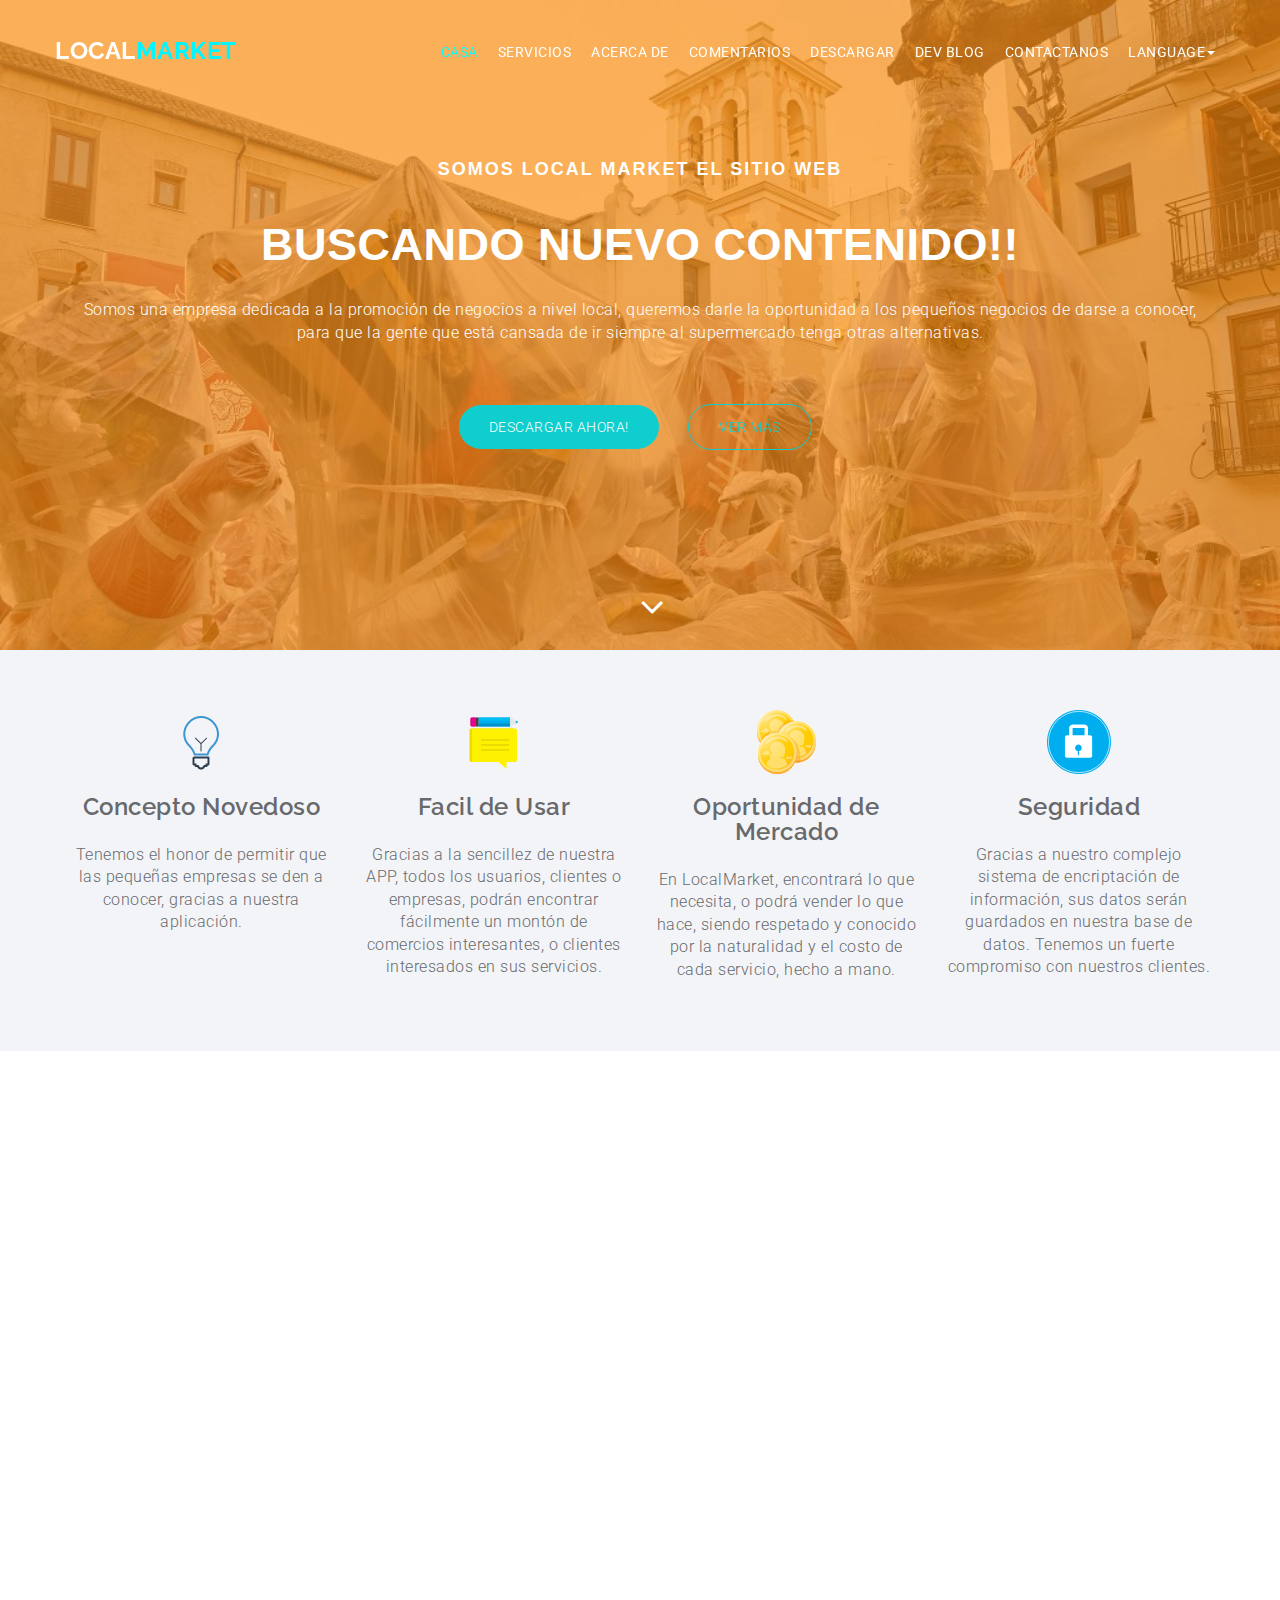
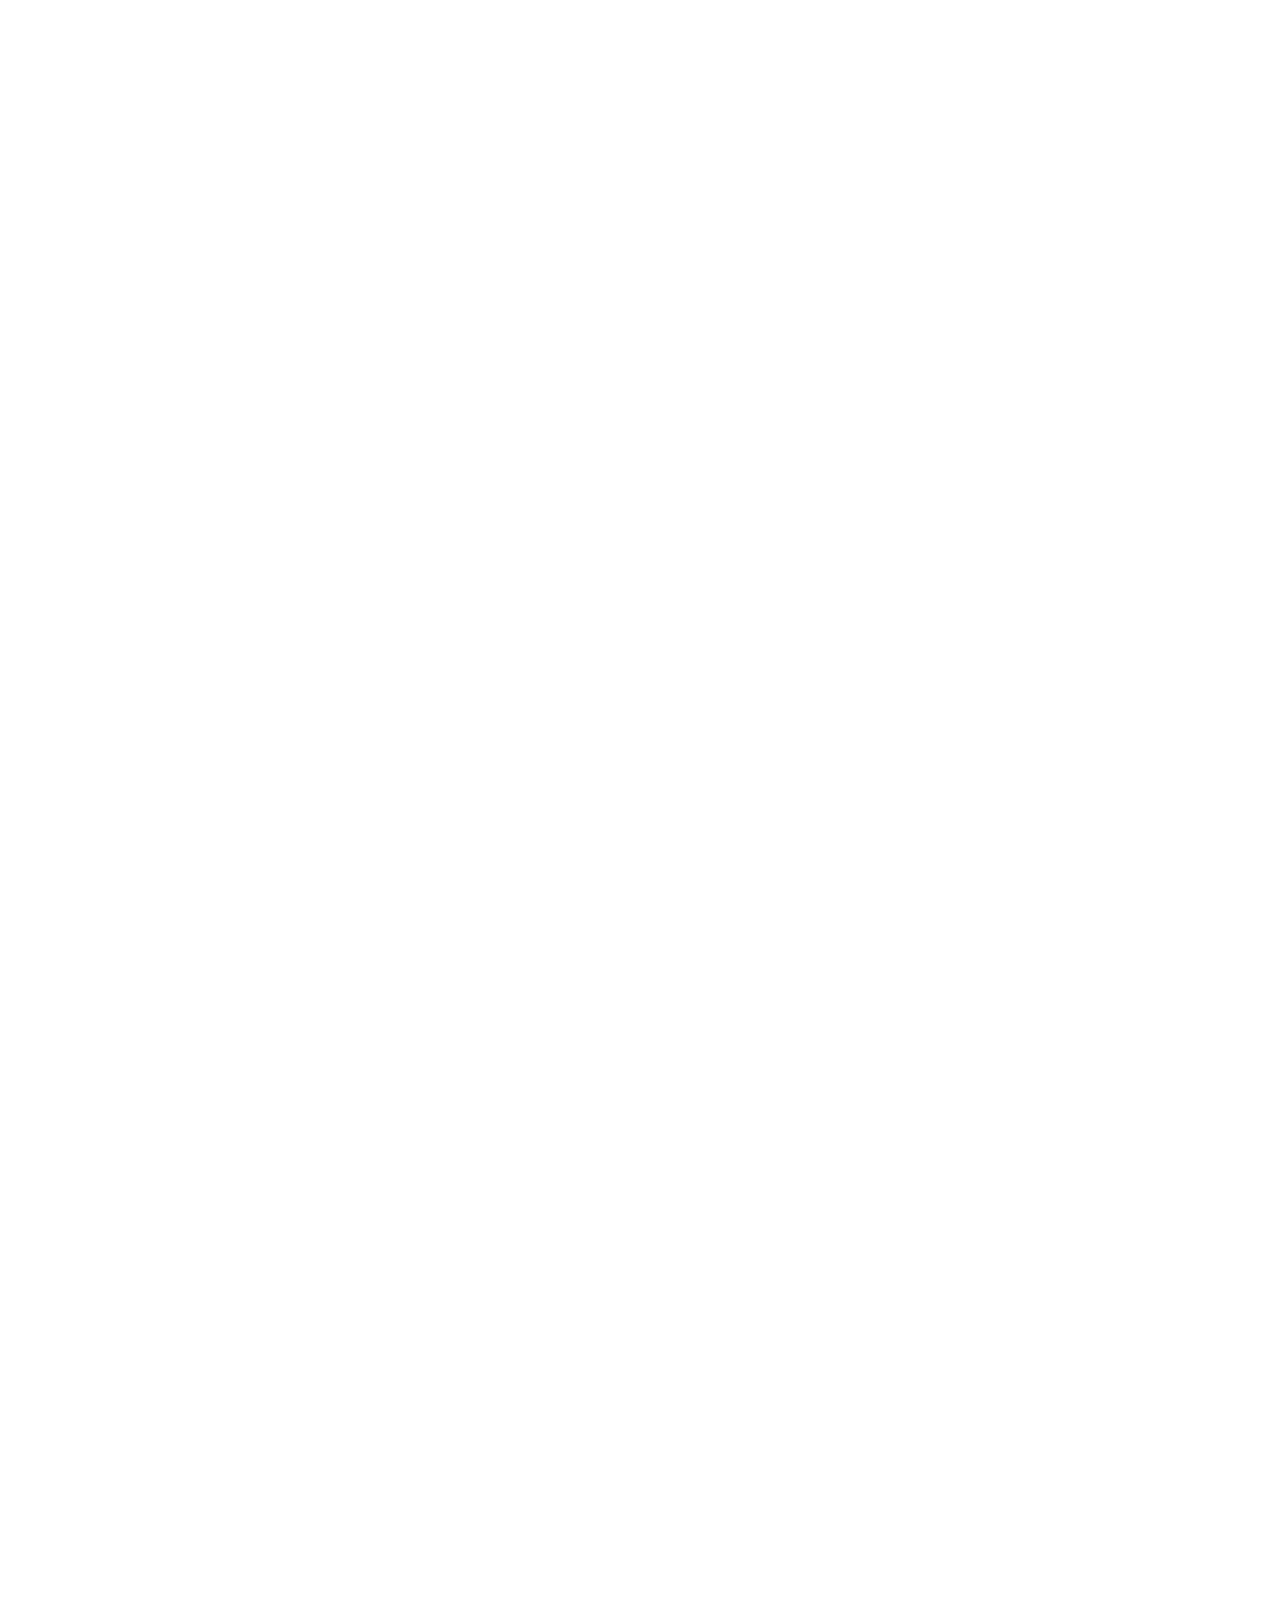
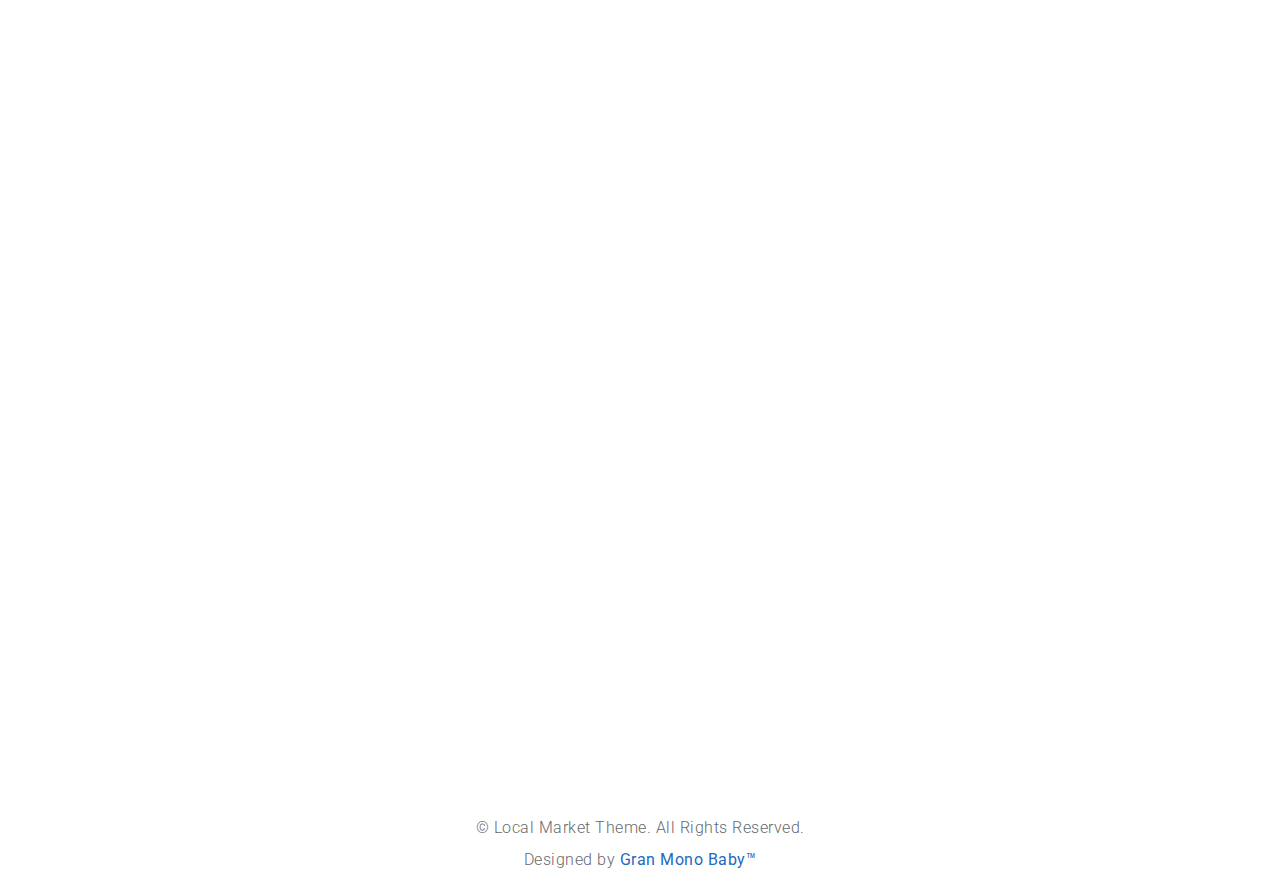
==== src/web/LMWeb/index_esp.html @ dedbcfee "Commiteo archivo.html en español." ====
<!DOCTYPE html>
<html lang="en">

<head>
  <meta charset="utf-8">
  <meta name="viewport" content="width=device-width, initial-scale=1">
  <title>Local Market</title>
  <meta name="description" content="">
  <meta name="keywords" content="">

  <!-- Facebook Opengraph integration: https://developers.facebook.com/docs/sharing/opengraph -->
  <meta property="og:title" content="">
  <meta property="og:image" content="">
  <meta property="og:url" content="">
  <meta property="og:site_name" content="">
  <meta property="og:description" content="">

  <!-- Twitter Cards integration: https://dev.twitter.com/cards/  -->
  <meta name="twitter:card" content="summary">
  <meta name="twitter:site" content="">
  <meta name="twitter:title" content="">
  <meta name="twitter:description" content="">
  <meta name="twitter:image" content="">

  <link rel="stylesheet" type="text/css" href="https://fonts.googleapis.com/css?family=Roboto:400,300|Raleway:300,400,900,700italic,700,300,600">
  <link rel="stylesheet" type="text/css" href="css/jquery.bxslider.css">
  <link rel="stylesheet" type="text/css" href="css/font-awesome.min.css">
  <link rel="stylesheet" type="text/css" href="css/bootstrap.min.css">
  <link rel="stylesheet" type="text/css" href="css/animate.css">
  <link rel="stylesheet" type="text/css" href="css/style.css">
 
</head>

<body>

  <div class="loader"></div>
  <div id="myDiv">
    <!--HEADER-->
    <div class="header">
      <div class="bg-color">
        <header id="main-header">
          <nav class="navbar navbar-default navbar-fixed-top">
            <div class="container">
              <div class="navbar-header">
                <button type="button" class="navbar-toggle" data-toggle="collapse" data-target="#myNavbar">
                <span class="icon-bar"></span>
                <span class="icon-bar"></span>
                <span class="icon-bar"></span>
              </button>
                <a class="navbar-brand" href="#">LOCAL<span class="logo-dec">MARKET</span></a>
              </div>
              <div class="collapse navbar-collapse" id="myNavbar">
                <ul class="nav navbar-nav navbar-right">
                  <li class="active"><a href="#main-header">Casa</a></li>
                  <li class=""><a href="#service">Servicios</a></li>
                  <li class=""><a href="#about">Acerca de</a></li>
                  <li class=""><a href="#testimonial">Comentarios</a></li>
                  <li class=""><a href="#download">Descargar</a></li>
                  <li class=""><a href="#blog">Dev Blog</a></li>
                  <li class=""><a href="#contact">Contactanos</a></li>
                  <li class="dropdown">
                    <a href="#" class="dropdown-toggle" data-toggle="dropdown">Language<b class="caret"></b></a>
                    <ul class="dropdown-menu">
                      <li><a href="index.html">English</a></li>
                      <li><a href="index_esp.html">Español</a></li>
                    </ul>
                  </li>
                </ul>
              </div>
            </div>
          </nav>
        </header>
        <div class="wrapper">
          <div class="container">
            <div class="row">
              <div class="banner-info text-center wow fadeIn delay-05s">
                <h1 class="bnr-title">Somos Local Market<span> El Sitio Web</span></h1>
                <h2 class="bnr-sub-title">Buscando nuevo contenido!!</h2>
                <p class="bnr-para">Somos una empresa dedicada a la promoción de negocios a nivel local, queremos darle la oportunidad a los pequeños negocios de darse a conocer,<br> para que la gente que está cansada de ir siempre al supermercado tenga otras alternativas. <br></p>
                <div class="brn-btn">
                  <a href="#download" class="btn btn-download">Descargar Ahora!</a>
                  <a href="#service" class="btn btn-more">Ver Más</a>
                </div>
                <div class="overlay-detail">
                  <a href="#service"><i class="fa fa-angle-down"></i></a>
                </div>
              </div>
            </div>
          </div>
        </div>
      </div>
    </div>
    <!--/ HEADER-->
    <!---->
    <section id="service" class="section-padding wow fadeIn delay-05s">
      <div class="container">
        <div class="row">
          <div class="col-md-3 col-sm-6 col-xs-12">
            <div class="wrap-item text-center">
              <div class="item-img">
                <img src="img/ser01.png">
              </div>
              <h3 class="pad-bt15">Concepto Novedoso</h3>
              <p>Tenemos el honor de permitir que las pequeñas empresas se den a conocer, gracias a nuestra aplicación.</p>
            </div>
          </div>
          <div class="col-md-3 col-sm-6 col-xs-12">
            <div class="wrap-item text-center">
              <div class="item-img">
                <img src="img/ser02.png">
              </div>
              <h3 class="pad-bt15">Facil de Usar</h3>
              <p>Gracias a la sencillez de nuestra APP, todos los usuarios, clientes o empresas, podrán encontrar fácilmente un montón de comercios interesantes, o clientes interesados en sus servicios.</p>
            </div>
          </div>
          <div class="col-md-3 col-sm-6 col-xs-12">
            <div class="wrap-item text-center">
              <div class="item-img">
                <img src="img/ser03.png">
              </div>
              <h3 class="pad-bt15">Oportunidad de Mercado</h3>
              <p>En LocalMarket, encontrará lo que necesita, o podrá vender lo que hace, siendo respetado y conocido por la naturalidad y el costo de cada servicio, hecho a mano.</p>
            </div>
          </div>
          <div class="col-md-3 col-sm-6 col-xs-12">
            <div class="wrap-item text-center">
              <div class="item-img">
                <img src="img/ser04.png">
              </div>
              <h3 class="pad-bt15">Seguridad</h3>
              <p>Gracias a nuestro complejo sistema de encriptación de información, sus datos serán guardados en nuestra base de datos. Tenemos un fuerte compromiso con nuestros clientes.</p>
            </div>
          </div>
        </div>
      </div>
    </section>
    <!---->
    <!---->
    <section id="about" class="section-padding wow fadeInUp delay-05s">
      <div class="container">
        <div class="row">
          <div class="col-md-12 text-center">
            <h2 class="service-title pad-bt15">EQUIPO AZUL</h2>
            <p class="sub-title pad-bt15">Brindamos y facilitamos nuevos clientes y nuevos pedidos a negocios locales con nuestra página.</p>
            <img src="img/port01.jpg" width="540" height="360" style="margin-bottom: 20px;">
          </div>
          <p align="center">Somos un equipo ambicioso formado por Roberto, Jaume, Victor Gímenez, Victor Carles, Alejando y Sergio, que ha querido desarrollar de la forma más positiva y óptima posible la gran ayuda a las empresas menos desarrolladas o regionales que sea favorable, estable y adecuada con el tipo de funcionalidades y objetivos que nos queríamos marcar para nuestro reto.</p>
        </div>
      </div>
    </section>
    <!---->
    <!---->
    <!---->
    <!---->
    <!---->
    <!---->
    <section id="testimonial" class="wow fadeInUp delay-05s">
      <div class="bg-testicolor">
        <div class="container section-padding">
          <div class="row">
            <div class="testimonial-item">
              <ul class="bxslider">
                <li>
                  <blockquote>
                    <img src="img/thumb.png" class="img-responsive">
                    <p>Come a day there won't be room for naughty men like us to slip about at all. This job goes south, there well may not be another. </p>
                  </blockquote>
                  <small>Shaun Paul, Client</small>
                </li>
                <li>
                  <blockquote>
                    <img src="img/thumb.png" class="img-responsive">
                    <p>So here is us, on the raggedy edge. Don't push me, and I won't push you. </p>
                  </blockquote>
                  <small>Marry Smith, Client</small>
                </li>
                <li>
                  <blockquote>
                    <img src="img/thumb.png" class="img-responsive">
                    <p>Come a day there won't be room for naughty men like us to slip about at all. This job goes south, there well may not be another.</p>
                  </blockquote>
                  <small>Vivek Singh, Client</small>
                </li>
                <li>
                  <blockquote>
                    <img src="img/thumb.png" class="img-responsive">
                    <p>So here is us, on the raggedy edge. Don't push me, and I won't push you.</p>
                  </blockquote>
                  <small>John Doe, Client</small>
                </li>
              </ul>
            </div>
          </div>
        </div>
      </div>
    </section>
    <!---->
    <!---->
    <section id="download" class="section-padding wow fadeInUp delay-05s">
      <div class="container">
      <div class="row">
        <div class="col-md-12 text-center">
          <h2 class="service-title pad-bt15">DESCARGA NUESTRA APP AHORA</h2>
          <p class="sub-title pad-bt15">Manténgase informado con las últimas noticias sobre nuestras actualizaciones sobre la aplicación y la empresa.</p>
        </div>
      </div>
    </div>
  </section>
    <section id="download" class="section-padding wow fadeInUp delay-05s">
        <div class="dropdown"> 
          <button class="dropbtn">DESCARGAR</button>
          <div class="dropdown-content">
            <a href="baby.jpeg" download="baby.jpeg">Gran Mono</a>
          </div>
        </div>
    </section>
    <!---->
    <!---->
    <!---->
    <section id="blog" class="section-padding wow fadeInUp delay-05s">
      <div class="container">
        <div class="row">
          <div class="col-md-12 text-center">
            <h2 class="service-title pad-bt15">LO ÚLTIMO DE NUESTRO BLOG</h2>
            <p class="sub-title pad-bt15">Manténgase informado con las últimas noticias sobre nuestras actualizaciones sobre la aplicación y la empresa.</p>
            <hr class="bottom-line">
          </div>
          <div class="col-md-4 col-sm-6 col-xs-12">
            <div class="blog-sec">
              <div class="blog-img">
                <a href="">
                  <img src="img/blog02.jpg" class="img-responsive">
                </a>
              </div>
              <div class="blog-info">
                <h2>LocalMarket PUBLICADO.</h2>
                <div class="blog-comment">
                  <p>Publicado en: <span>Local Market Dev Blog</span></p>
                  <p>
                    <span><a href="#"><i class="fa fa-comments"></i></a> 15</span>
                    <span><a href="#"><i class="fa fa-eye"></i></a> 11</span></p>
                </div>
                <p>De acuerdo con todas las leyes conocidas de la aviación, no hay forma de que una abeja pueda volar.
                  Sus alas son demasiado pequeñas para levantar su cuerpecito gordo del suelo. La abeja, por supuesto, vuela de todos modos porque a las abejas no les importa lo que los humanos piensan que es imposible. Amarillo, negro...</p>
                <a href="" class="read-more">Leer Más →</a>
              </div>
            </div>
          </div>
        </div>
      </div>
    </section>
    <!---->
    <section id="contact" class="section-padding wow fadeInUp delay-05s">
      <div class="container">
        <div class="row">
          <div class="col-md-12 text-center white">
            <h2 class="service-title pad-bt15">Mantente en contacto con nosotros.</h2>
            <p class="sub-title pad-bt15">Siempre estamos esperando a nuestros clientes para que nos den más información sobre<br>el desarrollo de la aplicación o cualquier duda sobre Local Market™.</p>
            <hr class="bottom-line white-bg">
          </div>
          <div class="col-md-6 col-sm-6 col-xs-12">
            <div class="loction-info white">
              <p><i class="fa fa-map-marker fa-fw pull-left fa-2x"></i>A99 Adam Street<br>Texas, TX 555072</p>
              <p><i class="fa fa-envelope-o fa-fw pull-left fa-2x"></i>consultas@servitecflhuaraz.com</p>
              <p><i class="fa fa-phone fa-fw pull-left fa-2x"></i>+41 5787 2323</p>
            </div>
          </div>
          <div class="col-md-6 col-sm-6 col-xs-12">
            <div class="contact-form">
              <div id="sendmessage">Your message has been sent. Thank you!</div>
              <div id="errormessage"></div>
              <form action="" method="post" role="form" class="contactForm">
                <div class="col-md-6 padding-right-zero">
                  <div class="form-group">
                    <input type="text" name="name" class="form-control" id="name" placeholder="Nombre" data-rule="minlen:4" data-msg="Please enter at least 4 chars" />
                    <div class="validation"></div>
                  </div>
                </div>
                <div class="col-md-6">
                  <div class="form-group">
                    <input type="email" class="form-control" name="email" id="email" placeholder="Correo" data-rule="email" data-msg="Please enter a valid email" />
                    <div class="validation"></div>
                  </div>
                </div>
                <div class="col-md-12">
                  <div class="form-group">
                    <input type="text" class="form-control" name="subject" id="subject" placeholder="Asunto" data-rule="minlen:4" data-msg="Please enter at least 8 chars of subject" />
                    <div class="validation"></div>
                  </div>
                </div>
                <div class="col-md-12">
                  <div class="form-group">
                    <textarea class="form-control" name="message" rows="5" data-rule="required" data-msg="Please write something for us" placeholder="Mensaje"></textarea>
                    <div class="validation"></div>
                  </div>
                  <button type="submit" class="btn btn-primary btn-submit">ENVIAR</button>
                </div>
              </form>

            </div>
          </div>
        </div>
      </div>
    </section>
    <!---->
    <!---->
    <footer id="footer">
      <div class="container">
        <div class="row text-center">
          <p>&copy; Local Market Theme. All Rights Reserved.</p>
          <div class="credits">
        
            Designed by <a href="https://www.youtube.com/watch?v=dQw4w9WgXcQ&ab_channel=RickAstley">Gran Mono Baby™</a>
          </div>
        </div>
      </div>
    </footer>
    <!---->
  </div>
  <script src="js/jquery.min.js"></script>
  <script src="js/jquery.easing.min.js"></script>
  <script src="js/bootstrap.min.js"></script>
  <script src="js/wow.js"></script>
  <script src="js/jquery.bxslider.min.js"></script>
  <script src="js/custom.js"></script>
  <script src="contactform/contactform.js"></script>

</body>
</html>
---- src/web/LMWeb/css/style.css ----
body {
	line-height: 1.4;
	font-family: 'Roboto', sans-serif;
    color: #67696c;
    font-size: 16px;
    font-weight: 300;
    letter-spacing: 0.5px;
    overflow-x: hidden;
}
ol, ul {
	list-style: none;
}
blockquote, q {
	quotes: none;
}
blockquote:before, blockquote:after,
q:before, q:after {
	content: '';
	content: none;
}
table {
	border-collapse: collapse;
	border-spacing: 0;
}
h1, h2, h3, h4, h5, h6{
    font-family: 'Raleway', sans-serif;
    font-weight: 600;
}
.section-padding
{
    padding: 60px 0px;
}
#loader {
  position: absolute;
  left: 50%;
  top: 50%;
  z-index: 1;
  width: 150px;
  height: 150px;
  margin: -75px 0 0 -75px;
  border: 16px solid #f3f3f3;
  border-radius: 50%;
  border-top: 16px solid #3498db;
  width: 120px;
  height: 120px;
  -webkit-animation: spin 2s linear infinite;
  animation: spin 2s linear infinite;
}

@-webkit-keyframes spin {
  0% { -webkit-transform: rotate(0deg); }
  100% { -webkit-transform: rotate(360deg); }
}

@keyframes spin {
  0% { transform: rotate(0deg); }
  100% { transform: rotate(360deg); }
}

/* Add animation to "page content" */
.animate-bottom {
  position: relative;
  -webkit-animation-name: animatebottom;
  -webkit-animation-duration: 1s;
  animation-name: animatebottom;
  animation-duration: 1s
}

@-webkit-keyframes animatebottom {
  from { bottom:-100px; opacity:0 } 
  to { bottom:0px; opacity:1 }
}

@keyframes animatebottom { 
  from{ bottom:-100px; opacity:0 } 
  to{ bottom:0; opacity:1 }
}

/***********************************
************************************
HEADER 
************************************
***********************************/
.header{
    background: url('../img/bg-banner02.jpg') no-repeat fixed;
    background-size: cover;
    min-height: 650px;
    position: relative;
}
.bg-color
{
    background-color: rgba(255, 136, 0, 0.637);
    min-height: 650px;
}
#main-header
{
}
.navbar-default {
    background-color: transparent;
    border:0px;
    padding: 20px 0; 
    transition: all 0.3s;
}

.navbar-default .navbar-brand:focus, .navbar-default .navbar-brand:hover
{
    color: #ff9900;
}

.top-nav-collapse {
    padding: 0; 
    background: rgba(255, 136, 0, 0.9);
}

.logo-dec
{
    color: #00f7ff;
}
.navbar-default .navbar-brand {
    color: #fff;
    font-family: 'Raleway', sans-serif;
    font-weight: 700;
}
.navbar-default .navbar-brand:hover, .navbar-default .navbar-brand:focus
{
    color: #fff;
}
.navbar-brand {
    padding: 0px;
    font-size: 24px;
    text-transform: uppercase;
    padding: 15px 0px;
    margin-top: 6px;
}
.navbar-default .navbar-nav > li > a
{
    padding: 5px 10px;
    font-size: 14px;
    line-height: 54px;
    font-weight: 400;
    text-transform: uppercase;
    background: transparent;
    color: #fff;
    -webkit-transition: color 0.2s ease-out;
    transition: color 0.2s ease-out;
}
.navbar-default .navbar-nav > .active > a, .navbar-default .navbar-nav > .active > a:focus, .navbar-default .navbar-nav > .active > a:hover {
    color: #07fdfd;
    background-color: transparent;
}
.navbar-default .navbar-nav > li > a:focus, .navbar-default .navbar-nav > li > a:hover {
    background-color: transparent;
    color: #07fdfd;
}
.banner-info
{
    padding-top: 140px;
    color: #fff;
}
.bnr-title, .bnr-sub-title
{
    font-family: 'Fira Sans', sans-serif;
}
h1.bnr-title
{
    font-size: 18px;
    text-transform: uppercase;
    letter-spacing: 2px;
}
h2.bnr-sub-title
{
    font-size: 45px;
    text-transform: uppercase;
    padding: 20px 0px;
    font-weight: 700;
}
.bnr-para
{
    font-weight: 300;
}
.btn-download, .btn-more, .btn-download:hover, .btn-download:focus, .btn-more:focus
{
    text-transform: uppercase;
    margin-top: 50px;
    color: #fff;
    border: 0;
    font-size: 14px;
    font-weight: 300;
    line-height: 24px;
    padding: 10px 30px;
    border-radius: 60px;
    margin: 50px 10px 0 0;
    outline: none !important;
    -webkit-backface-visibility: hidden;
    backface-visibility: hidden;
    transition: all 0.3s;
}


.btn-download
{
    background-color: #11cece;
}
.btn-more, .btn-more:focus
{
    margin-left: 15px;
    border: 1px solid #11cece;
    color: #11cece;
}

.btn-more:hover {
    background: #11cece;
    color: #fff;
}

.overlay-detail a i{
   text-align: center;
   position: absolute;
   bottom: 25px;
   font-size: 38px;
   color: #fff;
}
/***********************************
************************************
features
************************************
***********************************/
.title, .service-title
{
    font-family: 'Fira Sans', sans-serif;
    font-size: 35px;
    text-transform: uppercase;
}
.item-img
{
    margin-bottom: 15px;
}
.sub-title
{
    font-size: 20px;
}
.bottom-line
{
    margin-top: 20px;
    margin-bottom: 40px;
    border: 0;
    border-top: 0px;
    height: 3px;
    width: 40px;
    background-color: #21b4be;
}
.wrap-item h3 {
    font-size: 24px;
    line-height: 25px;
}
.pad-bt15 {
    padding-bottom: 15px;
}
.sec-sub-title
{
    padding-top: 30px;
}
.sec-sub-title {
    font-size: 16px;
    font-weight: bold;
    color: #002F2F;
    text-transform: uppercase;
    margin: 25px 0px;
    line-height: 1.7;
}
#service
{
    background-color: #F3F4F8;
}
ul.service-list li i
{
    color: #002F2F;
    padding-right: 10px;
}
.learn-more, .learn-more:hover, .learn-more:focus {
    height: 50px;
    width: 175px;
    background: #046380;
    display: inline-block;
    text-align: center;
    color: #ffffff;
    line-height: 50px;
    text-transform: uppercase;
    font-size: 16px;
    text-decoration: none;
    margin-right: 10px;
    margin-top: 45px;
    text-decoration: none;
    transition: all 0.3s;
    -webkit-transition: all 0.3s;
}
.visit-portfolio, .visit-portfolio:hover, .visit-portfolio:focus {
    height: 50px;
    width: 175px;
    display: inline-block;
    text-align: center;
    color: #495376;
    line-height: 50px;
    text-transform: uppercase;
    font-size: 16px;
    text-decoration: none;
    border: 1px solid #838aa1;
    margin-top: 45px;
    transition: all 0.3s;
    -webkit-transition: all 0.3s;
}
.bx-wrapper img {
    width: 70px;
    display: inline-block;
    border-radius: 50%;
    border: 5px solid #fff;
    margin-bottom: 15px;
}
.service-item h3 span
{
    opacity: 0.7;
    font-size: 75px;
    line-height: 1;
    text-transform: uppercase;
    letter-spacing: -5px;
    font-weight: 900;
    padding-right: 6px;
}
.service-item h3
{
    font-weight: 700;
}
.service-item p
{
    opacity: 0.6;
    color: inherit;
    padding: 10px 0px;
}
.service-item a
{
    color: #217fbe;
}
.mr-btn-15
{
    margin-bottom: 15px;
}
.padding-right-zero
{
    padding-right: 0px !important;
}
.bx-wrapper {
    margin: 0 auto 35px;
}
.portfolio-item
{
    position:relative;
    overflow:hidden;
}
.portfolio-item figure
{
    margin:0;
    padding:0;
    position:relative;
    cursor:pointer;
}
.portfolio-item figure img {
    display:block;
    position:relative;
    z-index:10;
    margin:-15px 0
}
.portfolio-item figure figcaption {
    display:block;
    position:absolute;
    z-index:5;
    -webkit-box-sizing:border-box;
    -moz-box-sizing:border-box;
    box-sizing:border-box
}
.portfolio-item figure h2 {
    font-family: 'Fira Sans', sans-serif;
    color:#fff;
    font-size:20px;
    text-align:left;
    padding-bottom:15px;
}
.portfolio-item figure p {
    display:block;
    line-height:18px;
    margin:0;
    color:#fff;
    text-align:left
}
.portfolio-item figure figcaption {
    top:0;
    left:0;
    width:100%;
    height:100%;
    padding: 59px 30px;
    background-color: #216abe;
    backface-visibility:hidden;
    -webkit-transform:rotateY(-180deg);
    -moz-transform:rotateY(-180deg);
    transform:rotateY(-180deg);
    -webkit-transition:all .5s;
    -moz-transition:all .5s;
    transition:all .5s;
    text-align: center;
}
.portfolio-item figure img {
    backface-visibility:hidden;
    -webkit-transition:all .5s;
    -moz-transition:all .5s;
    transition:all .5s
}
.portfolio-item figure:hover img,figure.hover img {
    -webkit-transform:rotateY(180deg);
    -moz-transform:rotateY(180deg);
    transform:rotateY(180deg)
}
.portfolio-item figure:hover figcaption,figure.hover figcaption {
    -webkit-transform:rotateY(0);
    -moz-transform:rotateY(0);
    transform:rotateY(0)
}
/***********************************
************************************
TESTIMONIAL
************************************
***********************************/
#testimonial
{
    background: url('../img/bg.jpg') no-repeat;
    background-size: cover;
    min-height: 390px;
}
.bg-testicolor{
    background-color: RGBA(200, 247, 240, 0.61);
    min-height: 390px;
}
.white
{
    color: #fff !important;
}
.testimonial-item ul li blockquote {
    font-size: 18px;
    line-height: 32px;
    color: #fff;
    font-weight: 300;
    text-shadow: 1px 1px 2px #333;
    text-align: center;
    display: inline-block;
    width: 100%;
    margin: 20px 0;
    padding: 0 80px;
    position: relative;
    border: 0;
}
.testimonial-item ul li  small {
    font-size: 16px;
    color: #fff;
    font-weight: 400;
    text-shadow: 1px 1px 2px #333;
    text-align: center;
    display: inline-block;
    width: 100%;
}
.bx-viewport
{
    height: 235px !important;
    background-color: transparent !important;
    border: 0px none !important;
    box-shadow: none !important;
}
.testimonial-item ul li blockquote::before {
    content: '“';
    left: 30px;
}
.testimonial-item ul li blockquote::before, .testimonial-item ul li blockquote::after {
    position: absolute;
    font-weight: 300;
    font-size: 3em;
    font-family: Georgia, serif;
    color: #ccc;
    top: 62%;
}
.testimonial-item ul li blockquote::after {
    content: '”';
    right: 30px;
}
/***********************************
************************************
Blog
************************************
***********************************/
.blog-info h2 {
    text-transform: capitalize;
    font-weight: 600;
    font-size: 20px;
    letter-spacing: 1px;
    padding-top: 5px;
}
.blog-comment {
    margin-top: 12px;
    min-height: 30px;
}
.blog-info p, .blog-comment p
{
    color: #949494;
}
.blog-comment p:first-child {
    float: left;
}
.blog-comment p:last-child {
    float: right;
    margin-right: 0;
}
.blog-comment p i
{
    color: #949494;
}
.read-more {
    color: #949494;
    margin-top: 15px;
    display: inline-block;
}
.blog-img
{
    position: relative;
    margin-bottom: 20px;
    overflow: hidden;
}
.blog-img img:hover {
    opacity: 1;
    -webkit-transform: scale(1.05);
    -moz-transform: scale(1.05);
    -ms-transform: scale(1.05);
    -o-transform: scale(1.05);
    transform: scale(1.05);
}
.blog-img img {
    width: 100%;
    opacity: 0.8;
    -webkit-transition: all 0.5s linear;
    -moz-transition: all 0.5s linear;
    -ms-transition: all 0.5s linear;
    -o-transition: all 0.5s linear;
    transition: all 0.5s linear;
}
/***********************************
************************************
contact
************************************
***********************************/
#contact
{
    background-color: rgb(255, 136, 0);
}
.btn-submit, .btn-submit:hover, .btn-submit:focus
{
    background-color: rgba(255, 255, 255, 0.363);
    border-radius: 60px;
    color: #21bebe;
    font-weight: 400;
    border: 1px solid #21bebe;
    font-size: 14px;
    padding: 6px 20px;
}
.form-control
{
    background-color: rgba(255, 255, 255, 0.363);;
    border-radius: 0px;
    color: #21bebe !important;
    border-color: #21bebe;
}
.form-control:focus {
    border-color: #21bebe;
    outline: 0;
    -webkit-box-shadow: inset 0 1px 1px rgba(0,0,0,.075),0 0 8px rgba(102,175,233,.6);
    box-shadow: inset 0 1px 1px rgba(0,0,0,.075),0 0 8px rgba(102,175,233,.6);
}
.contact-form input.form-control{
    color: #fff;
}

.validation {
    color: red;
    display:none;
    margin: 0 0 20px;
    font-weight:400;
    font-size:13px;
}

#sendmessage {
    color: green;
    border:1px solid green;
    display:none;
    text-align:center;
    padding:15px;
    font-weight:600;
    margin-bottom:15px;
}

#errormessage {
    color: red;
    display:none;
    border:1px solid red;
    text-align:center;
    padding:15px;
    font-weight:600;
    margin-bottom:15px;
}

#sendmessage.show, #errormessage.show, .show {
    display:block;
}

.loction-info p
{
    margin-bottom: 25px;
}
.loction-info p i
{
    color: #216abe;
}
/***********************************
************************************
contact
************************************
***********************************/
#footer
{
    padding: 20px 0px;
}
.scrollToTop {
    position: fixed;
    bottom: 12px;
    right: 12px;
    width: 42px;
    height: 42px;
    color: #ffffff;
    background: #216abe;
    font-size: 14px;
    line-height: 42px;
    text-align: center;
    z-index: 100;
    cursor: pointer;
    display: none;
}
.white-bg
{
    background-color: #fff;
}
#footer a{
    color: #216abe;
    font-weight: 400;
}
/***********************************
************************************
Responsive media queries
************************************
***********************************/
/***********************************
************************************
cta
************************************
***********************************/
.cta {
    background-color: rgb(73, 84, 105);
}
.cta .cta-info {
    
    width: 100%;
    float: left;
    padding: 30px 25px 30px 15px;
    border-radius: 5px;
}
.cta .cta-info .cta-txt h3 {
    font-size: 32px;
    margin-bottom: 10px;
}
.cta .cta-info .cta-btn {
    margin-top: 16px;
    background-color: rgb(190, 158, 33);
    padding: 20px 50px;
    color: #FFF;
    font-size: 22px;
    display: inline-block;
    transition: all 0.5s ease-in 0s;
}
/***********************************
************************************
Responsive media queries
************************************
***********************************/
@media (min-width: 768px) and (max-width: 980px) {
    .service-item, .blog-sec, .wrap-item, .loction-info{
    margin-bottom: 15px;
}
.portfolio-item figure figcaption{
    padding: 55px 30px;
}
.padding-right-zero{
    padding-right: 15px !important;
}
}
@media (min-width: 451px) and (max-width: 767px) {
    .service-item, .blog-sec, .wrap-item, .loction-info{
    margin-bottom: 15px;
}
}
@media (min-width: 20px) and (max-width: 450px) {
.navbar-default .navbar-brand {
    padding-left: 16px;
    margin-top: 0px;
}
.banner-info {
    padding-top: 10px;
}
h1.bnr-title {
    font-size: 16px;
}
h2.bnr-sub-title {
    font-size: 33px;
}
body{
    font-size: 14px;
}
.btn-download, .btn-more, .btn-download:hover, .btn-more:hover, .btn-download:focus, .btn-more:focus {
    font-size: 12px;
    padding: 7px 18px;
}
.wrap-item h3 {
    font-size: 18px;
}
.title, .service-title {
    font-size: 28px;
}
.sub-title {
    font-size: 15px;
}
.service-item, .blog-sec, .wrap-item, .loction-info{
    margin-bottom: 15px;
}
.loction-info{
    padding: 0px 15px;
}
.portfolio-item figure figcaption {
    padding: 30px 30px;
}
.padding-right-zero{
    padding-right: 15px !important;
}
.portfolio-item figure p{
    font-size: 14px;
}
.portfolio-item figure h2{
    font-size: 18px;
}
.testimonial-item ul li blockquote {
    font-size: 14px;
    line-height: 22px;
    margin: 10px 0;
    padding: 0 40px;
}
.navbar-default .navbar-nav > li > a{
    line-height: 22px;
    text-align: center;
}
}

/*********************************************/
/**********BUTTONS****************************/
/*********************************************/
 
.dropbtn {
    background-color: #216abe;
    color: white;
    padding: 16px;
    font-size: 16px;
    border: none;
    position: fixed;
    top: 50%;
    left: 50%;
    margin-top: -25px;
    margin-left: -65px;
  }
  
  .dropdown-content {
    display: none;
    position: absolute;
    background-color: #f1f1f1;
    min-width: 160px;
    box-shadow: 0px 8px 16px 0px rgba(0,0,0,0.2);
    z-index: 1;
  }
  
  .dropdown-content a {
    color: black;
    padding: 12px 16px;
    text-decoration: none;
    display: block;
  }
  
  .dropdown-content a:hover {background-color: #ddd;}
  
  .dropdown:hover .dropdown-content {display: block;}
  
  .dropdown:hover .dropbtn {background-color: #ff9900;}
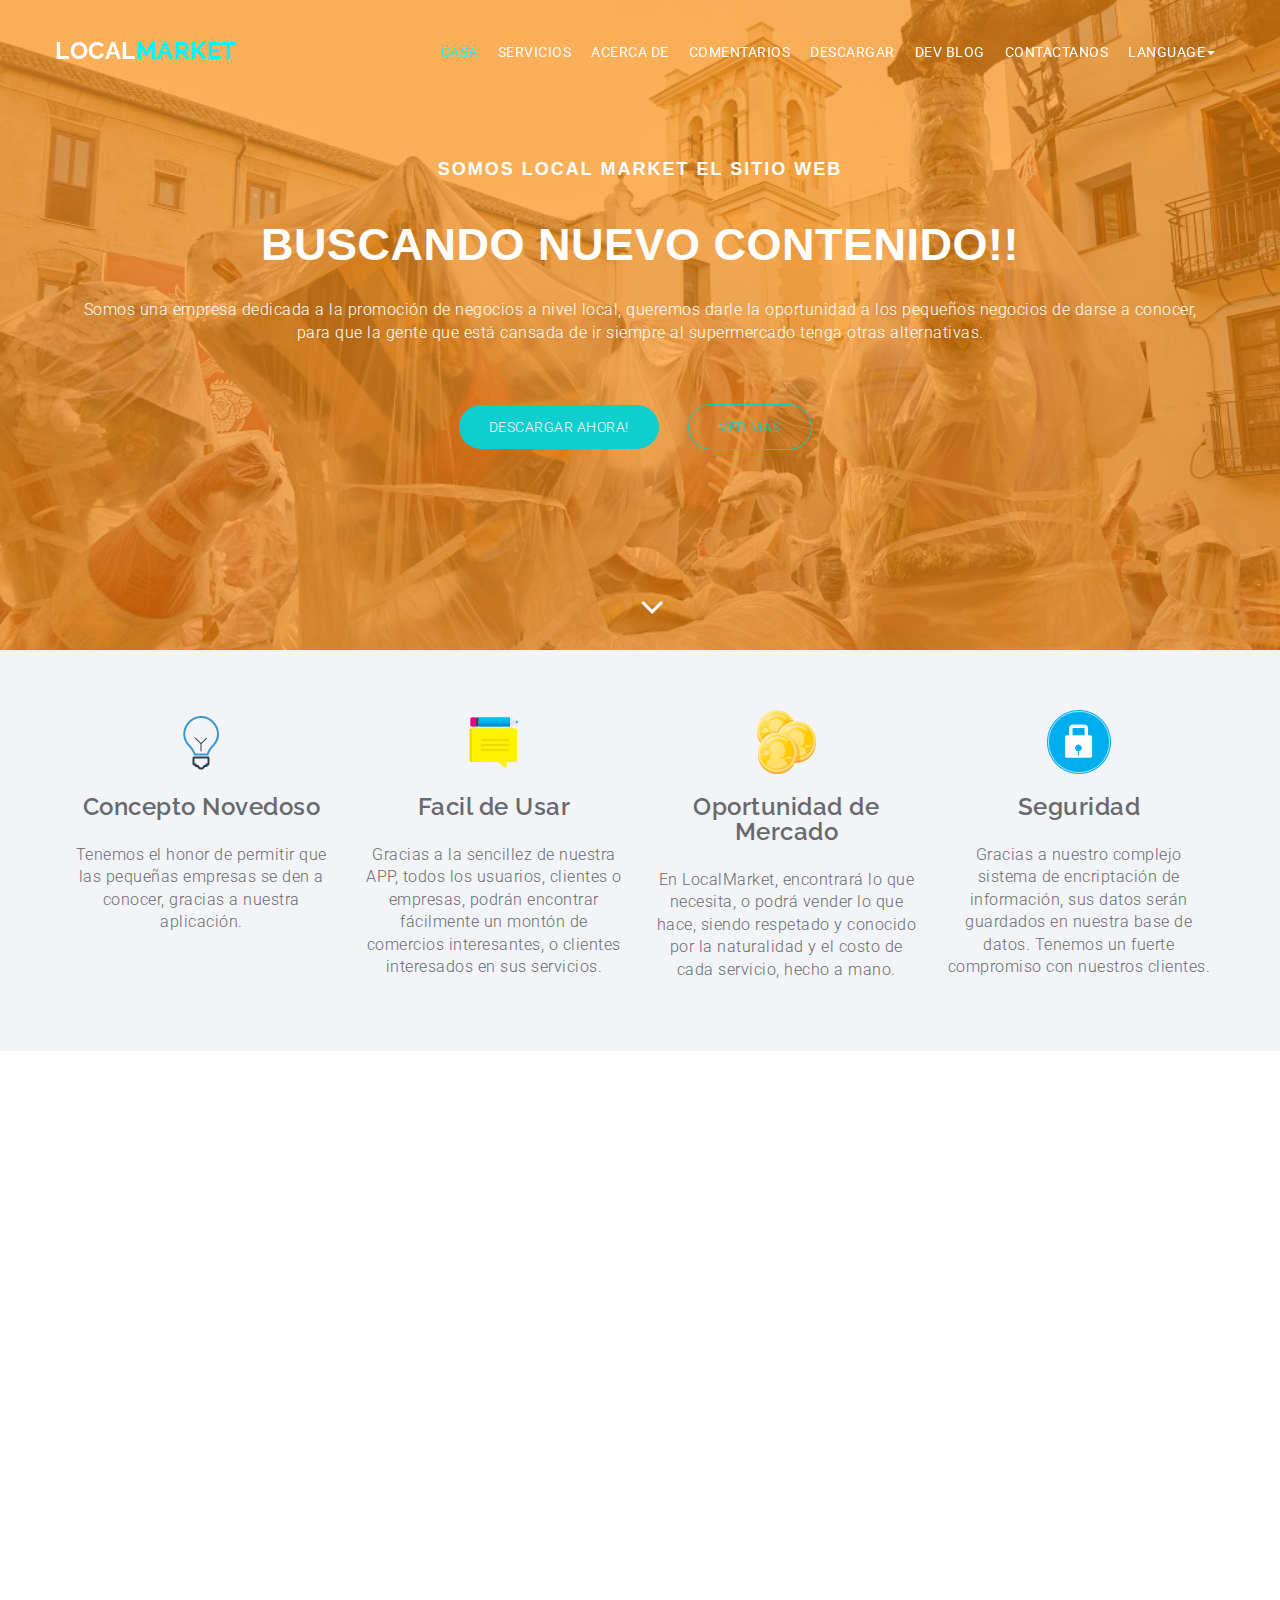
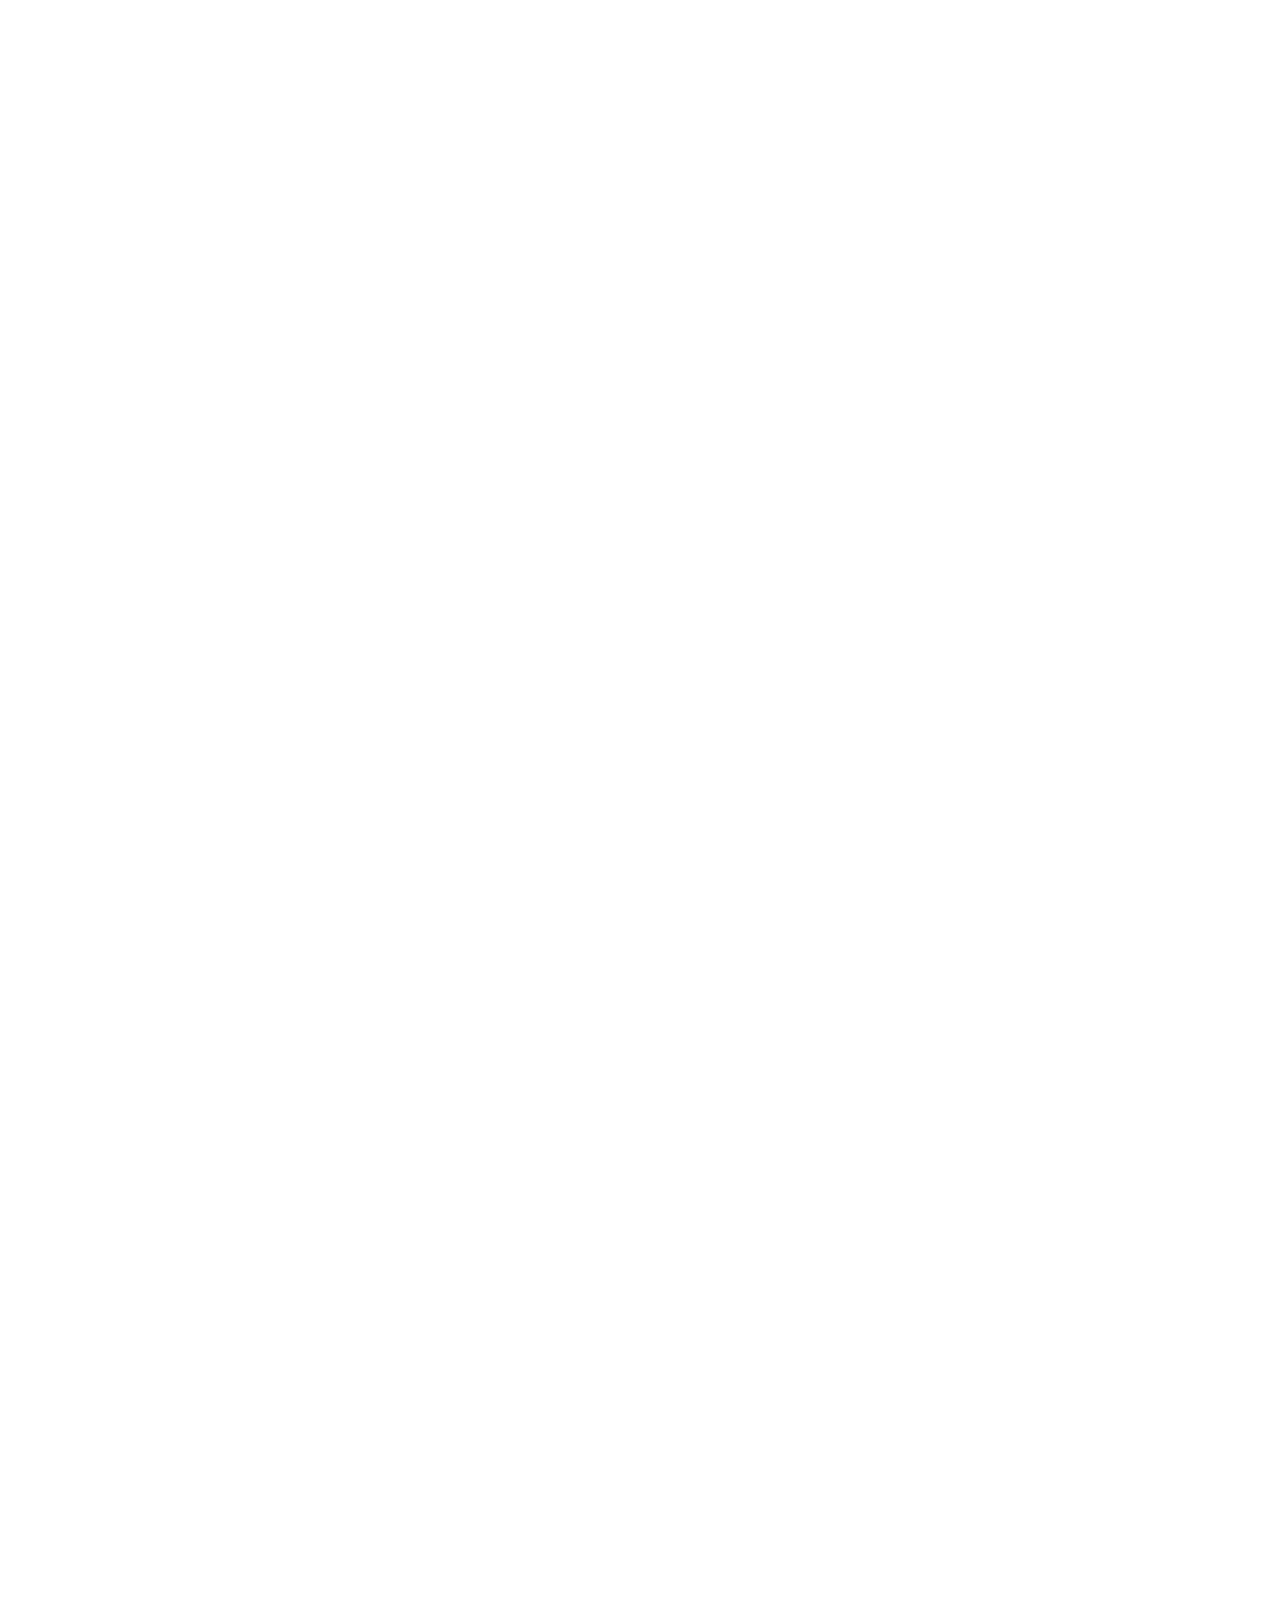
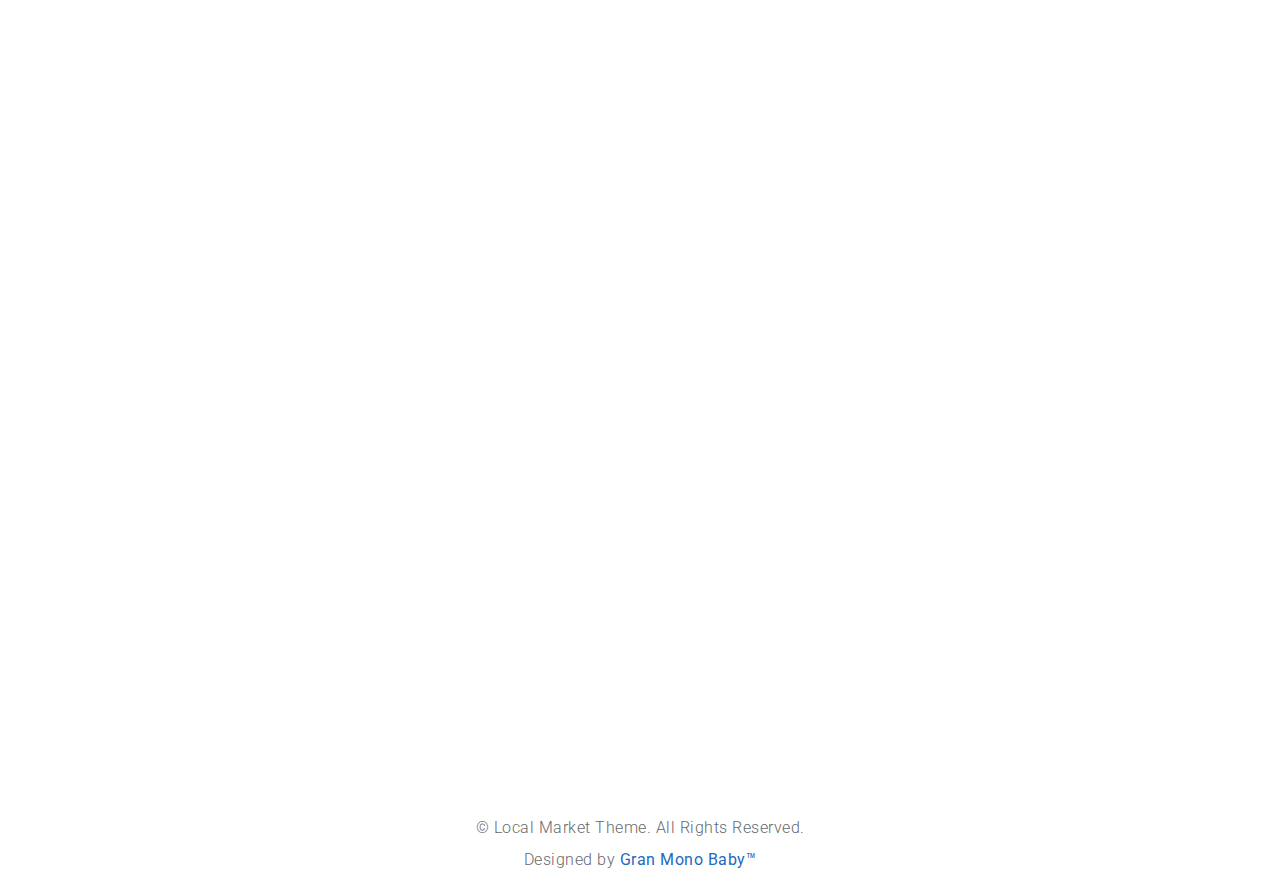
==== commit 239e9ab5: "Commiteo cambios realizados de telefono, direccion y correo de contacto." ====
--- a/src/web/LMWeb/index_esp.html
+++ b/src/web/LMWeb/index_esp.html
@@ -260,9 +260,9 @@
           </div>
           <div class="col-md-6 col-sm-6 col-xs-12">
             <div class="loction-info white">
-              <p><i class="fa fa-map-marker fa-fw pull-left fa-2x"></i>A99 Adam Street<br>Texas, TX 555072</p>
-              <p><i class="fa fa-envelope-o fa-fw pull-left fa-2x"></i>consultas@servitecflhuaraz.com</p>
-              <p><i class="fa fa-phone fa-fw pull-left fa-2x"></i>+41 5787 2323</p>
+              <p><i class="fa fa-map-marker fa-fw pull-left fa-2x"></i>Carrer del Rei Jaume I, 2 Catarroja<br>Valencia 46470 España</p>
+              <p><i class="fa fa-envelope-o fa-fw pull-left fa-2x"></i>localmarket@contact-info.com</p>
+              <p><i class="fa fa-phone fa-fw pull-left fa-2x"></i>+34 605605605</p>
             </div>
           </div>
           <div class="col-md-6 col-sm-6 col-xs-12">
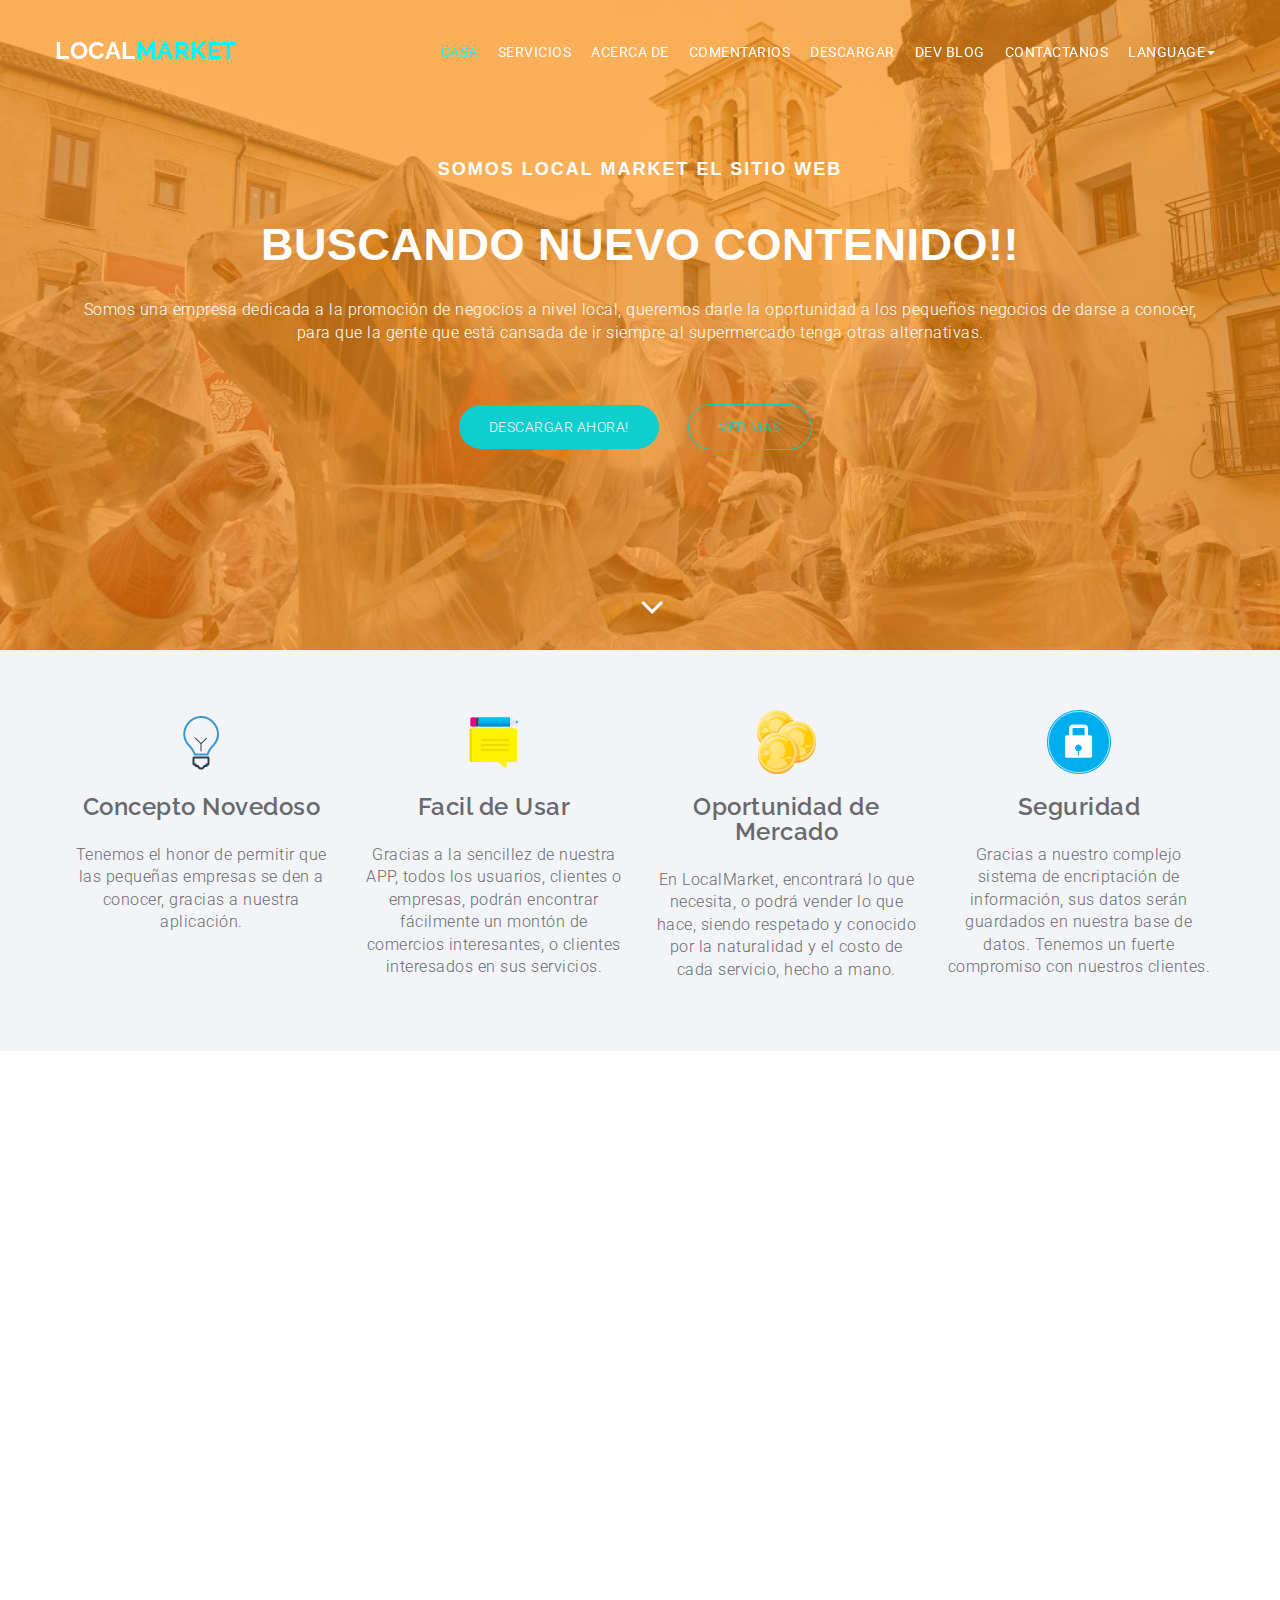
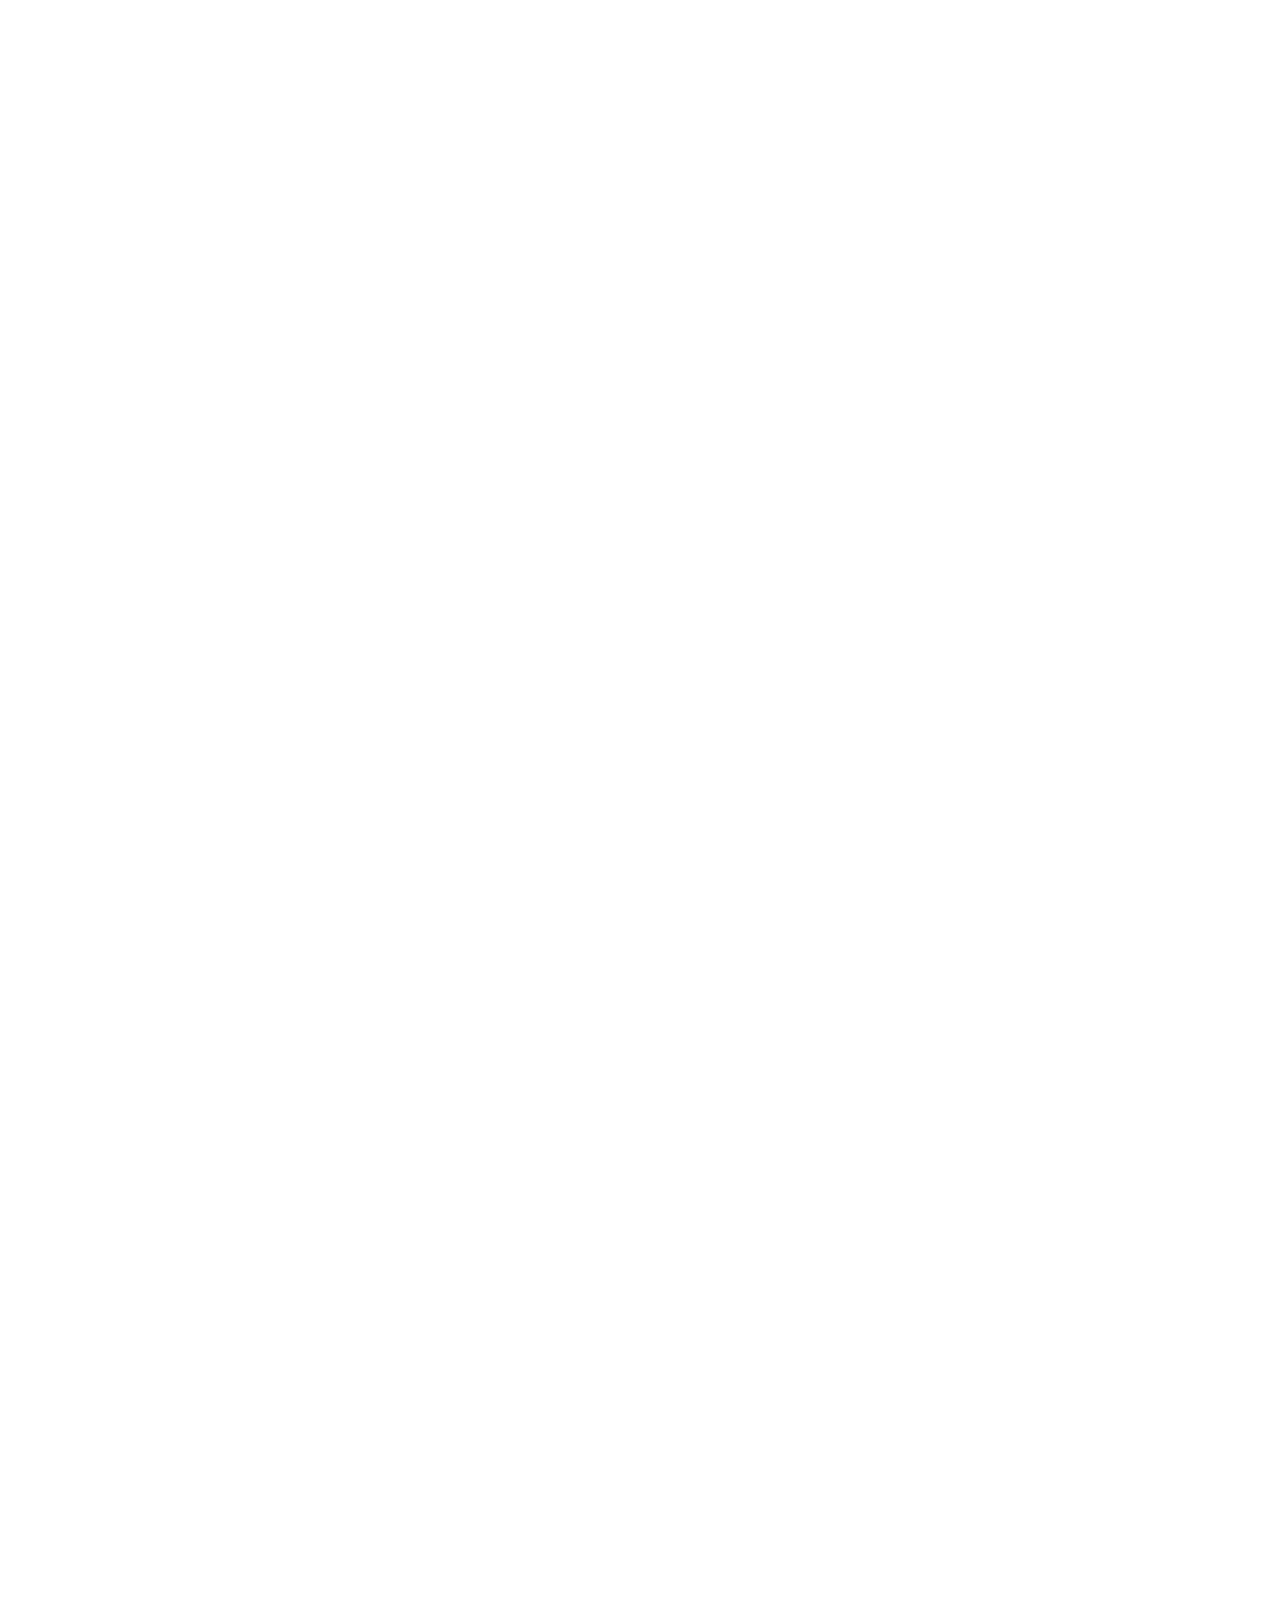
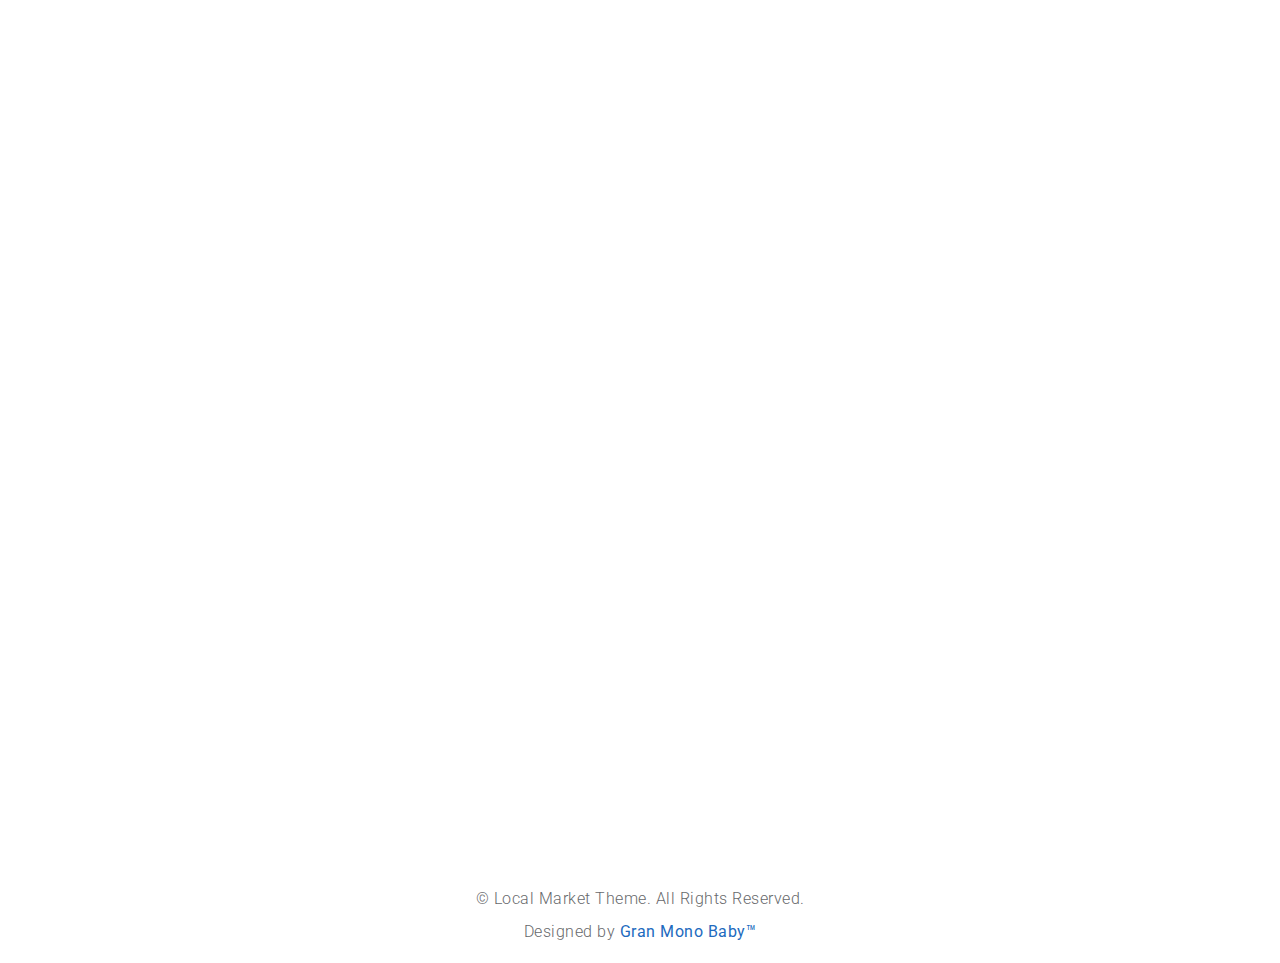
==== commit e1fbfb28: "Commiteo cambios definitivos de la pagina web .html" ====
--- a/src/web/LMWeb/index_esp.html
+++ b/src/web/LMWeb/index_esp.html
@@ -207,11 +207,11 @@
     </div>
   </section>
     <section id="download" class="section-padding wow fadeInUp delay-05s">
-        <div class="dropdown"> 
-          <button class="dropbtn">DESCARGAR</button>
-          <div class="dropdown-content">
-            <a href="baby.jpeg" download="baby.jpeg">Gran Mono</a>
-          </div>
+      <div class="dropdown" style="position: relative; display: inline-block; top: 50%;  left: 50%;  margin-top: 65px; margin-left: -65px;"> 
+        <button class="dropbtn">DESCARGAR</button>
+        <div class="dropdown-content">
+          <a href="baby.jpeg" download="baby.jpeg">Gran Mono</a>
+        </div>
         </div>
     </section>
     <!---->
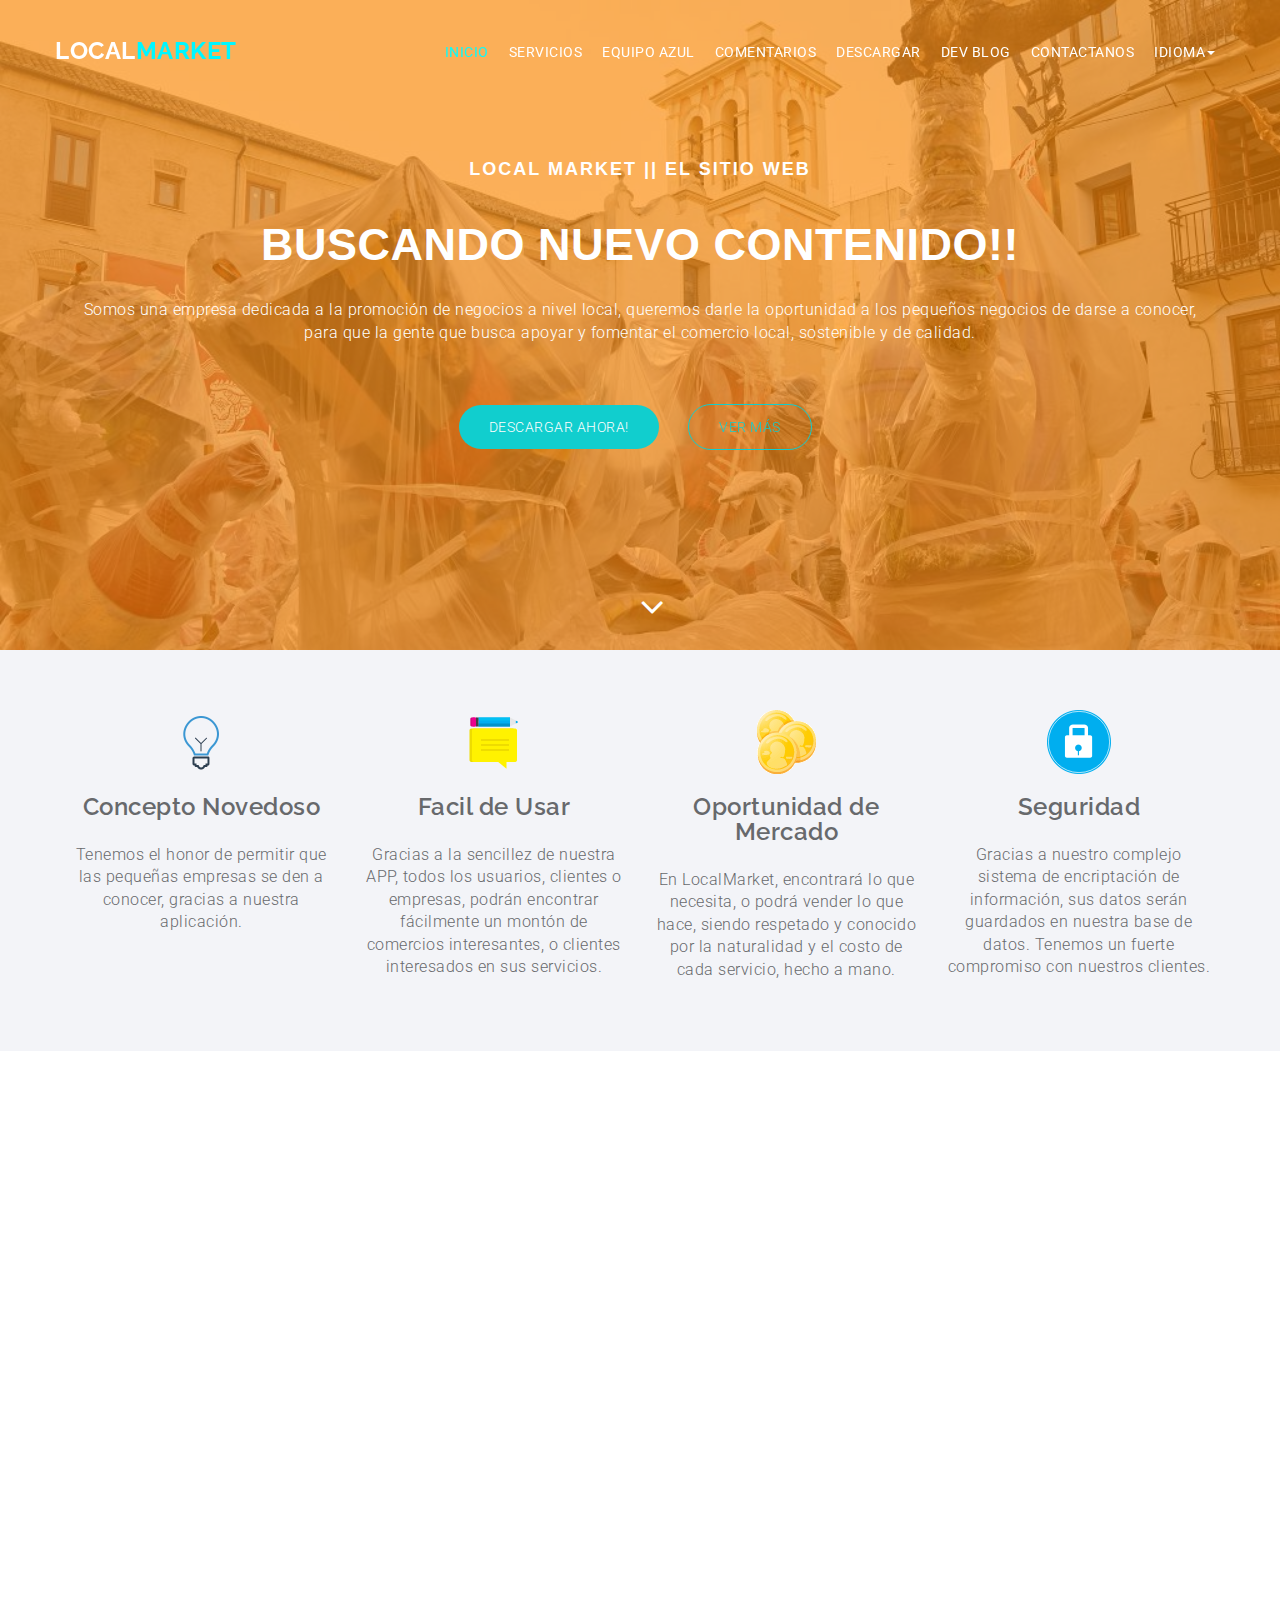
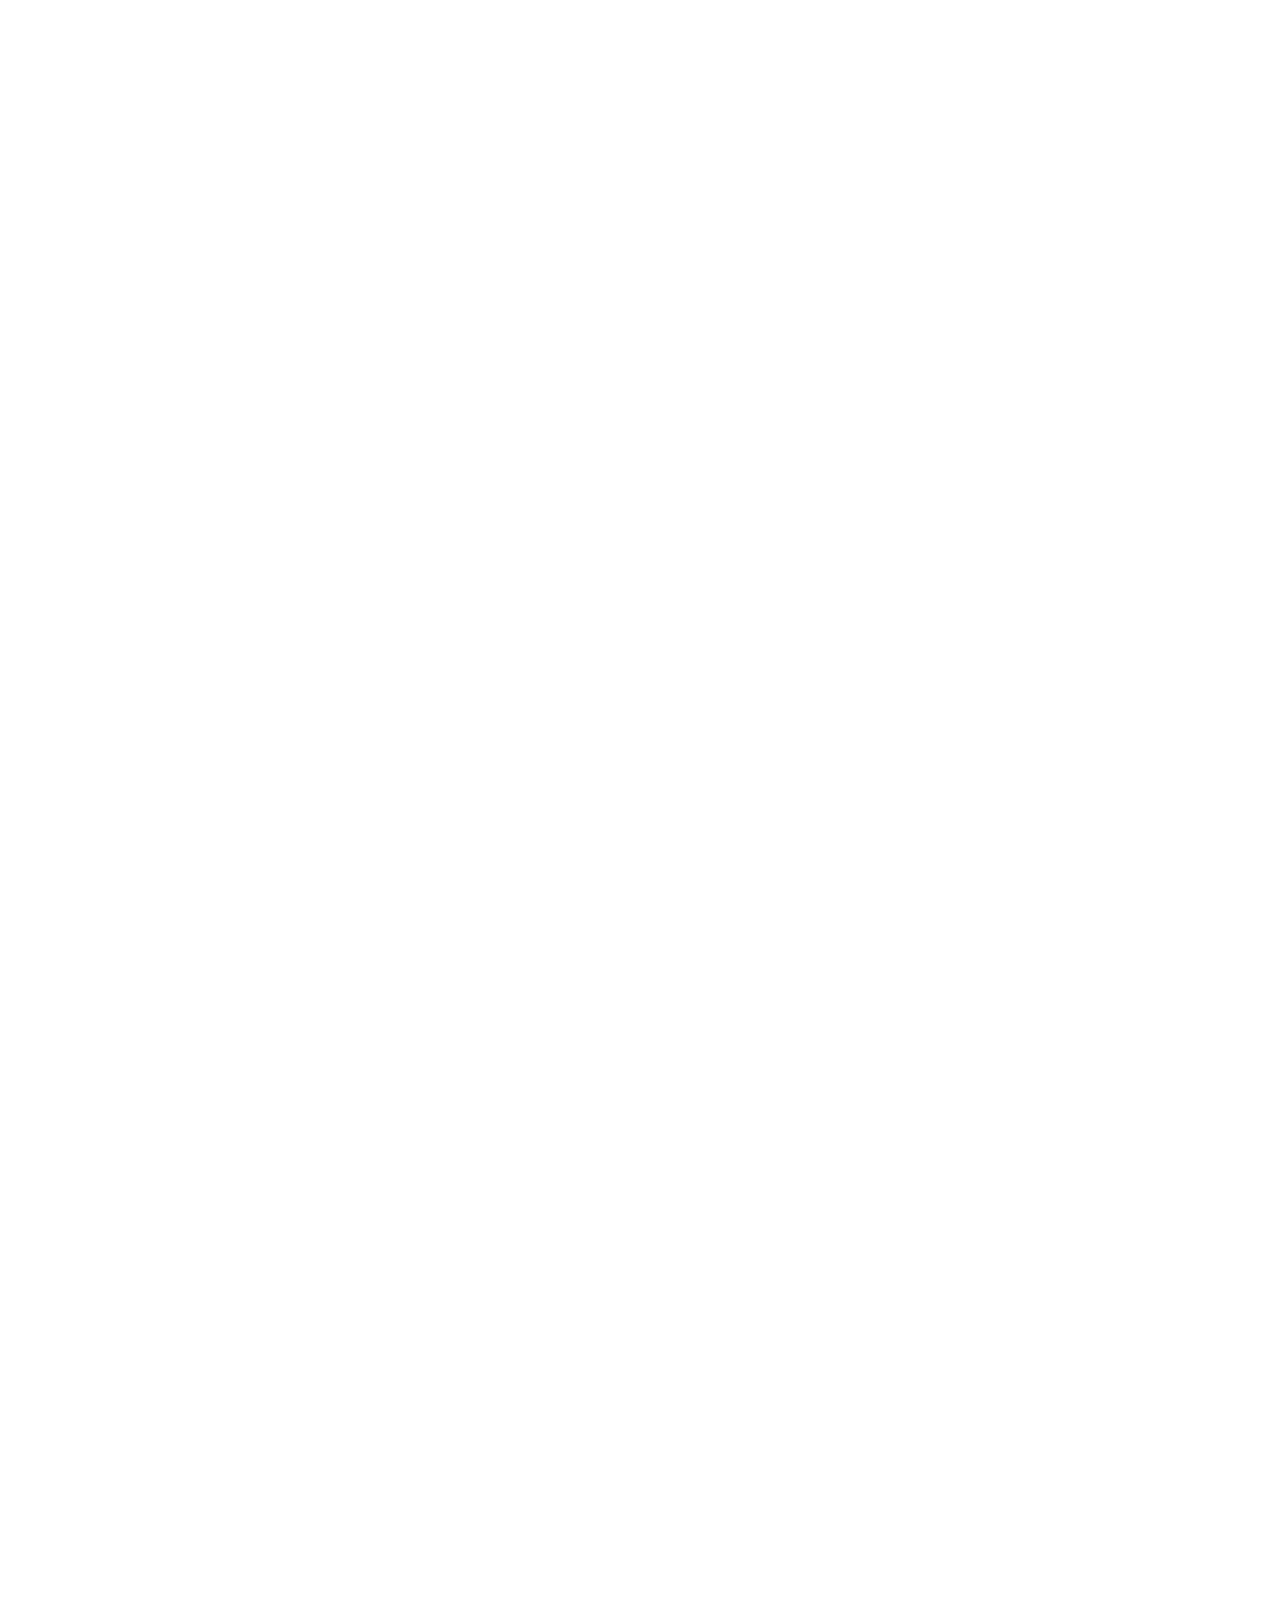
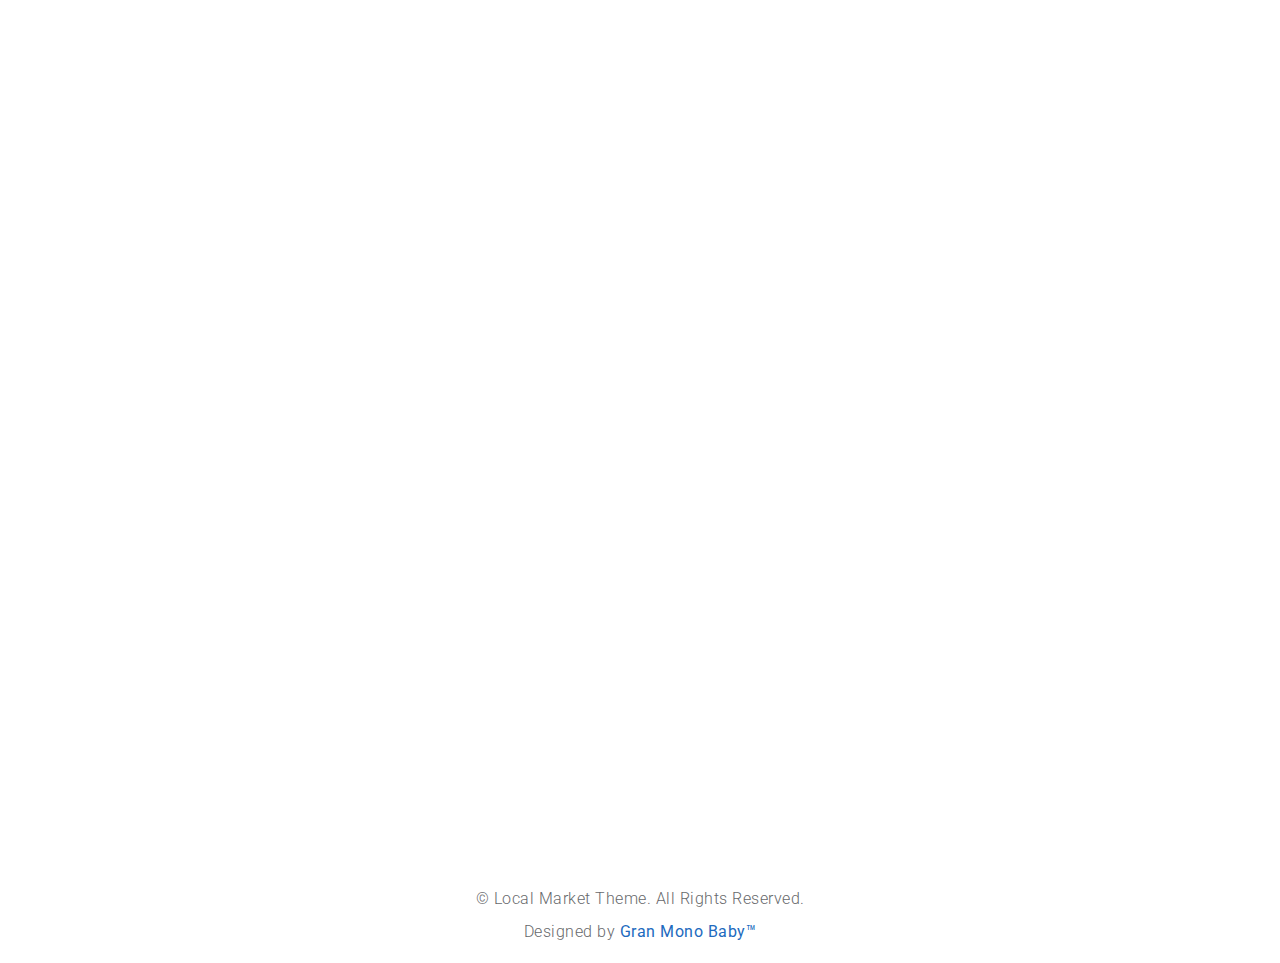
==== commit 1ec6a6bf: "Añadidas reviews y corregidos fallos de traduccion." ====
--- a/src/web/LMWeb/index_esp.html
+++ b/src/web/LMWeb/index_esp.html
@@ -51,15 +51,15 @@
               </div>
               <div class="collapse navbar-collapse" id="myNavbar">
                 <ul class="nav navbar-nav navbar-right">
-                  <li class="active"><a href="#main-header">Casa</a></li>
+                  <li class="active"><a href="#main-header">Inicio</a></li>
                   <li class=""><a href="#service">Servicios</a></li>
-                  <li class=""><a href="#about">Acerca de</a></li>
+                  <li class=""><a href="#about">Equipo Azul</a></li>
                   <li class=""><a href="#testimonial">Comentarios</a></li>
                   <li class=""><a href="#download">Descargar</a></li>
                   <li class=""><a href="#blog">Dev Blog</a></li>
                   <li class=""><a href="#contact">Contactanos</a></li>
                   <li class="dropdown">
-                    <a href="#" class="dropdown-toggle" data-toggle="dropdown">Language<b class="caret"></b></a>
+                    <a href="#" class="dropdown-toggle" data-toggle="dropdown">Idioma<b class="caret"></b></a>
                     <ul class="dropdown-menu">
                       <li><a href="index.html">English</a></li>
                       <li><a href="index_esp.html">Español</a></li>
@@ -74,9 +74,9 @@
           <div class="container">
             <div class="row">
               <div class="banner-info text-center wow fadeIn delay-05s">
-                <h1 class="bnr-title">Somos Local Market<span> El Sitio Web</span></h1>
+                <h1 class="bnr-title">Local Market ||<span> El Sitio Web</span></h1>
                 <h2 class="bnr-sub-title">Buscando nuevo contenido!!</h2>
-                <p class="bnr-para">Somos una empresa dedicada a la promoción de negocios a nivel local, queremos darle la oportunidad a los pequeños negocios de darse a conocer,<br> para que la gente que está cansada de ir siempre al supermercado tenga otras alternativas. <br></p>
+                <p class="bnr-para">Somos una empresa dedicada a la promoción de negocios a nivel local, queremos darle la oportunidad a los pequeños negocios de darse a conocer,<br> para que la gente que busca apoyar y fomentar el comercio local, sostenible y de calidad. <br></p>
                 <div class="brn-btn">
                   <a href="#download" class="btn btn-download">Descargar Ahora!</a>
                   <a href="#service" class="btn btn-more">Ver Más</a>
@@ -141,7 +141,7 @@
         <div class="row">
           <div class="col-md-12 text-center">
             <h2 class="service-title pad-bt15">EQUIPO AZUL</h2>
-            <p class="sub-title pad-bt15">Brindamos y facilitamos nuevos clientes y nuevos pedidos a negocios locales con nuestra página.</p>
+            <p class="sub-title pad-bt15">Brindamos y facilitamos nuevos clientes a negocios locales con nuestra aplicación.</p>
             <img src="img/port01.jpg" width="540" height="360" style="margin-bottom: 20px;">
           </div>
           <p align="center">Somos un equipo ambicioso formado por Roberto, Jaume, Victor Gímenez, Victor Carles, Alejando y Sergio, que ha querido desarrollar de la forma más positiva y óptima posible la gran ayuda a las empresas menos desarrolladas o regionales que sea favorable, estable y adecuada con el tipo de funcionalidades y objetivos que nos queríamos marcar para nuestro reto.</p>
@@ -162,31 +162,31 @@
               <ul class="bxslider">
                 <li>
                   <blockquote>
-                    <img src="img/thumb.png" class="img-responsive">
-                    <p>Come a day there won't be room for naughty men like us to slip about at all. This job goes south, there well may not be another. </p>
+                    <img src="img/estanis.jpg" class="img-responsive">
+                    <p>Con Local Market, mi negocio ha ganado más popularidad y cada vez más clientes acuden a mi tienda.</p>
                   </blockquote>
-                  <small>Shaun Paul, Client</small>
+                  <small>Estanis Aliaga, Propietario</small>
                 </li>
                 <li>
                   <blockquote>
-                    <img src="img/thumb.png" class="img-responsive">
-                    <p>So here is us, on the raggedy edge. Don't push me, and I won't push you. </p>
+                    <img src="img/jaimecalvo1.jpg" class="img-responsive">
+                    <p>Ahora que conozco todas las tiendas pequeñas a mi alrededor, apoyo al pequeño comercio siempre que puedo.</p>
                   </blockquote>
-                  <small>Marry Smith, Client</small>
+                  <small>Jaime Calvo, Usuario</small>
                 </li>
                 <li>
                   <blockquote>
-                    <img src="img/thumb.png" class="img-responsive">
-                    <p>Come a day there won't be room for naughty men like us to slip about at all. This job goes south, there well may not be another.</p>
+                    <img src="img/seviba.jpg" class="img-responsive">
+                    <p>Después de estos años de pandemia, Local Market ha salvado mi negocio!</p>
                   </blockquote>
-                  <small>Vivek Singh, Client</small>
+                  <small>Paco López, Propietario</small>
                 </li>
                 <li>
                   <blockquote>
-                    <img src="img/thumb.png" class="img-responsive">
-                    <p>So here is us, on the raggedy edge. Don't push me, and I won't push you.</p>
+                    <img src="img/toni.jpg" class="img-responsive">
+                    <p>Estaba cansado de acudir siempre a las grandes marcas, pero con esta aplicación puedo comprar en las tiendas de mi barrio</p>
                   </blockquote>
-                  <small>John Doe, Client</small>
+                  <small>Antonio Ruiz, Usuario</small>
                 </li>
               </ul>
             </div>
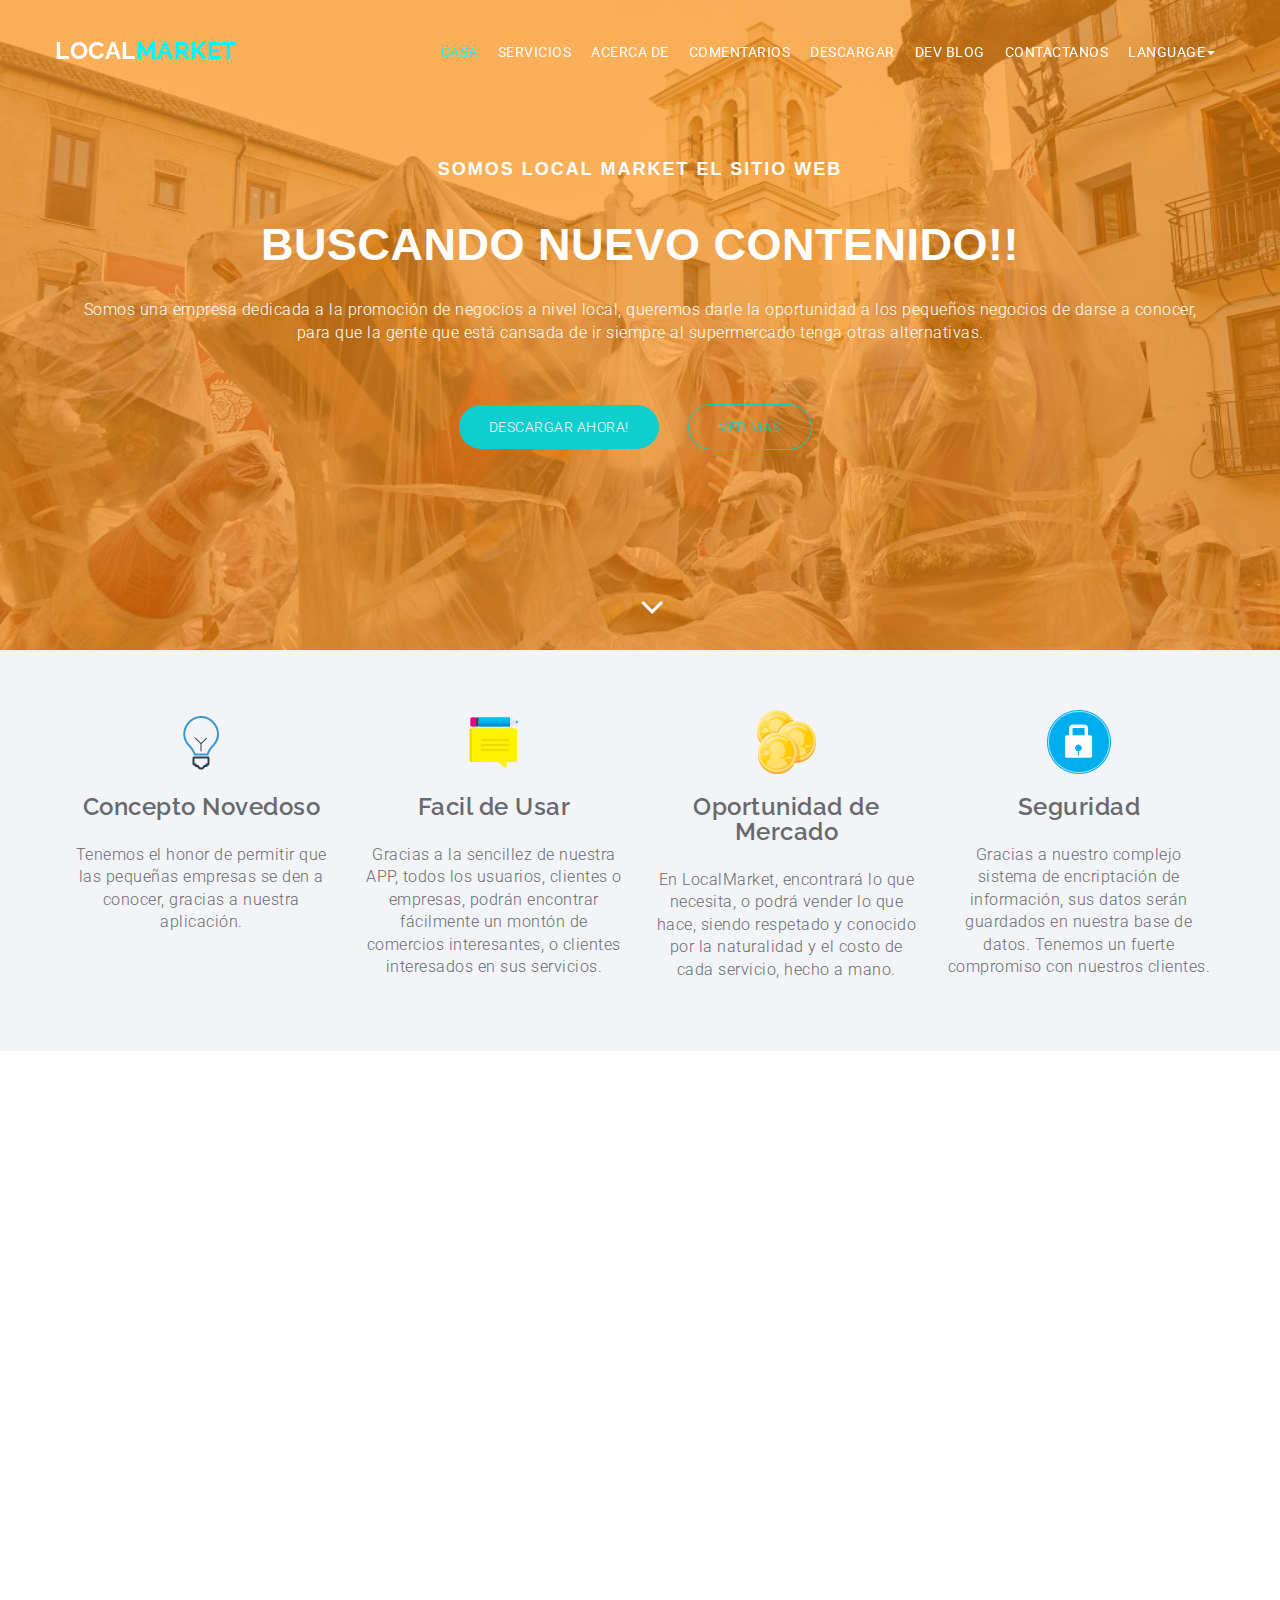
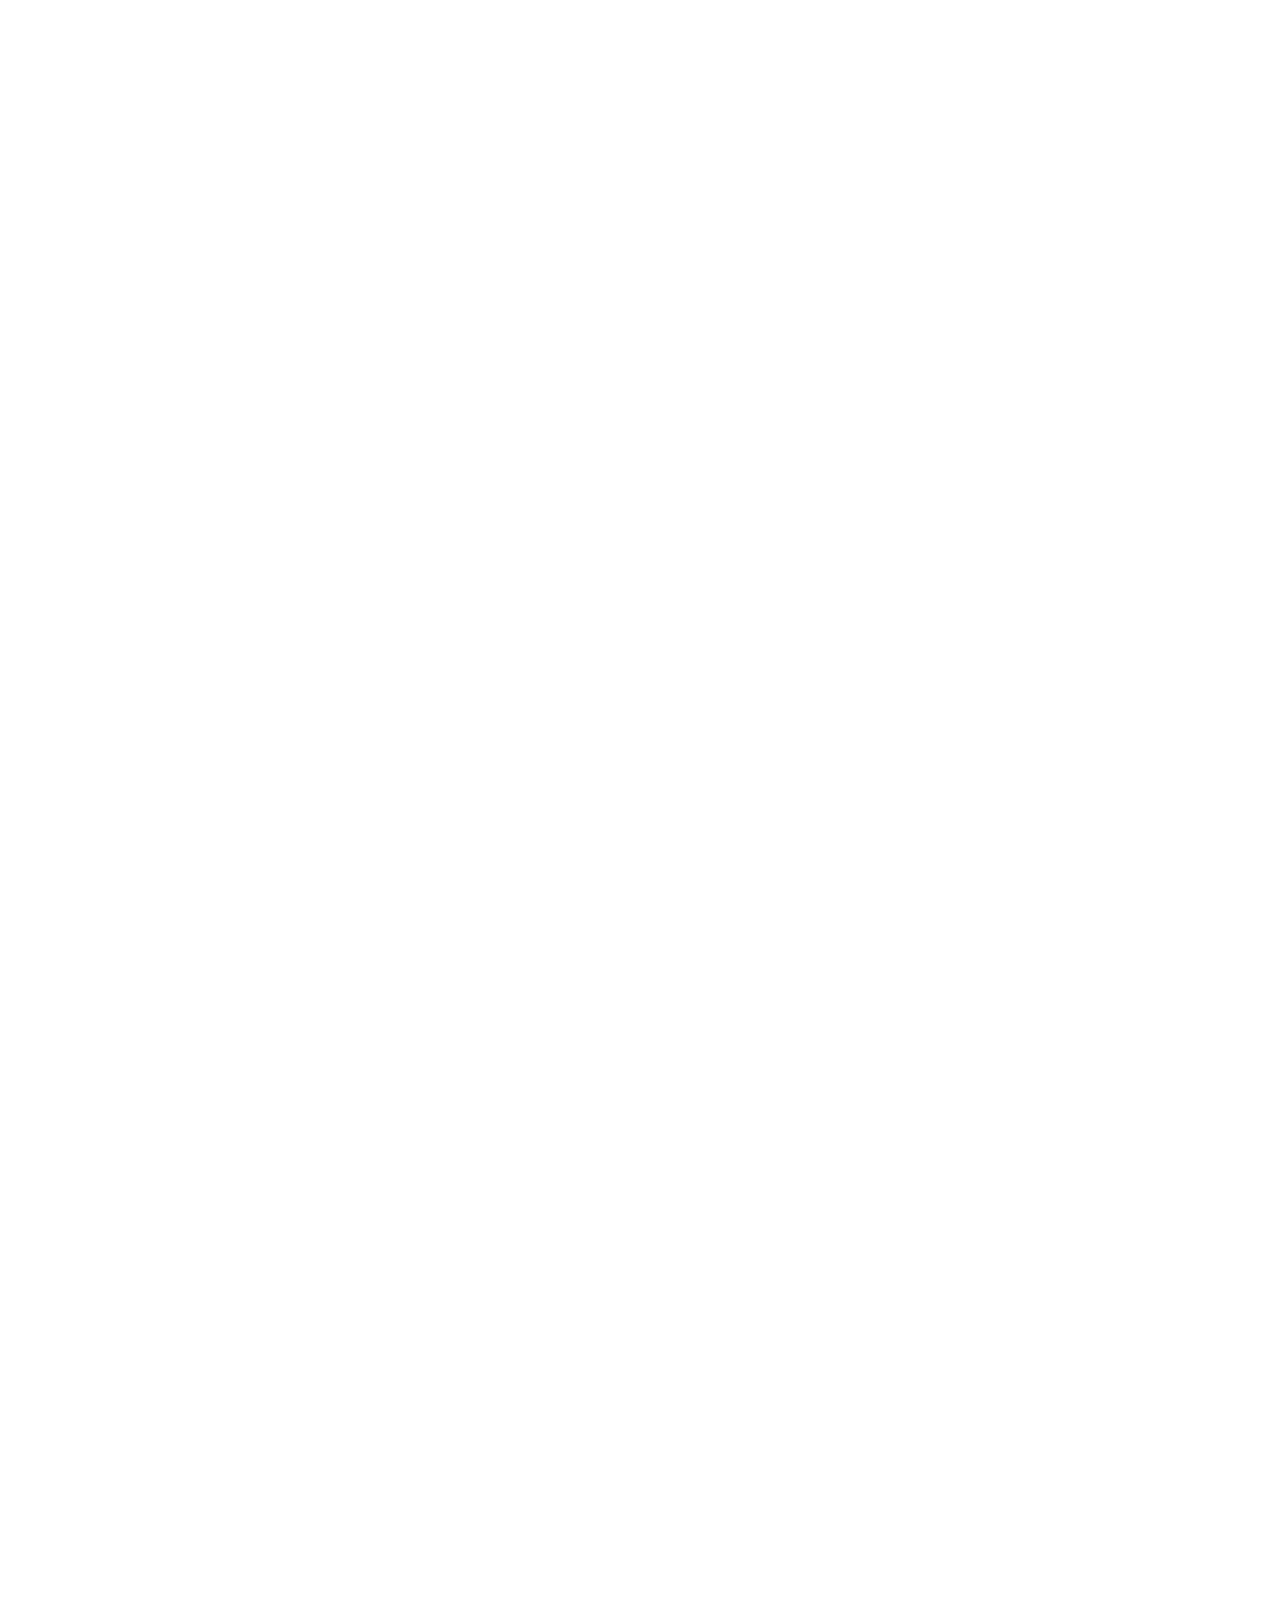
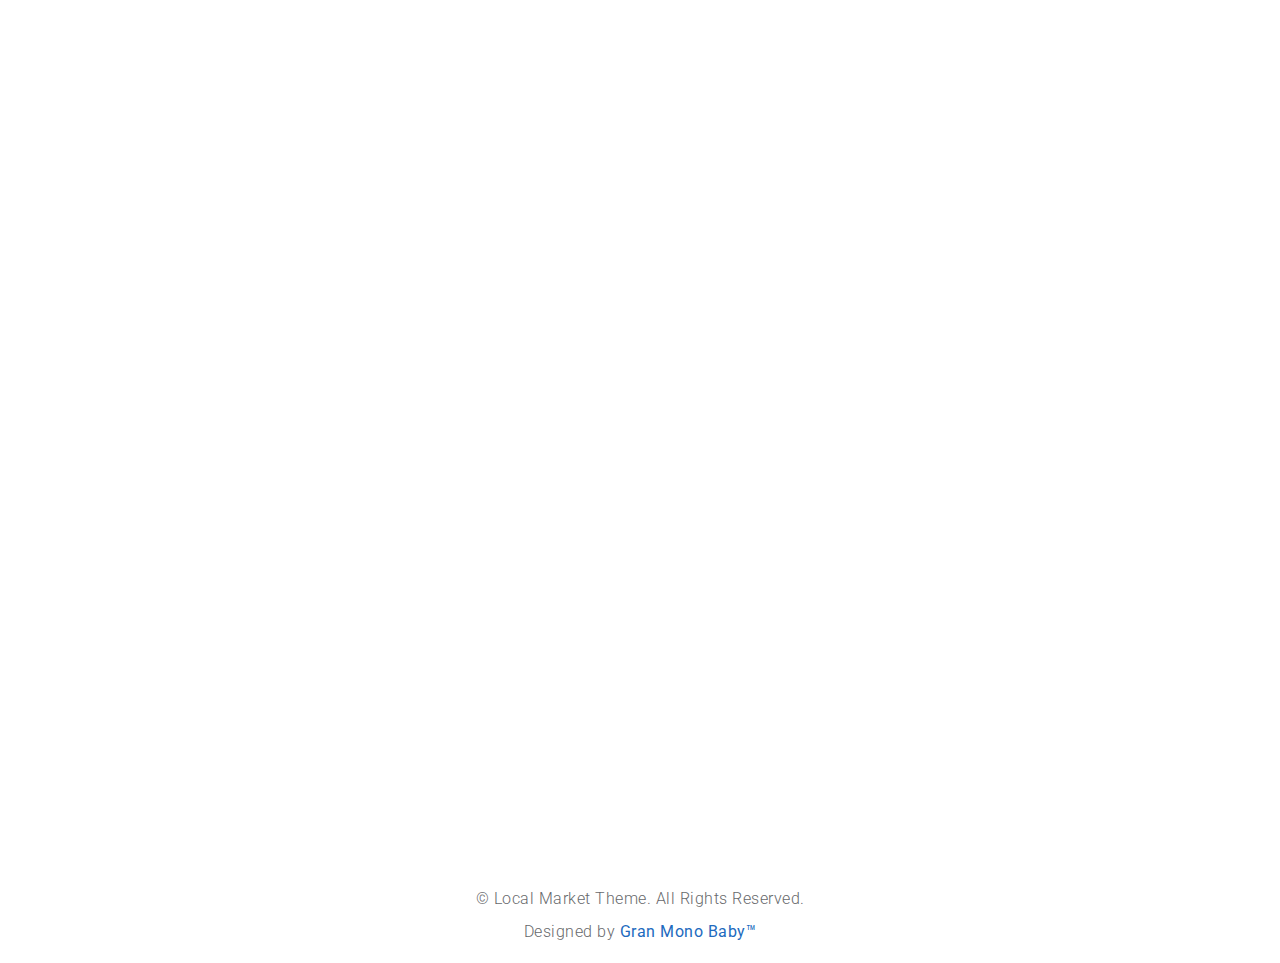
==== commit 1e55cbe7: "cambio de boton de descarga" ====
--- a/src/web/LMWeb/index_esp.html
+++ b/src/web/LMWeb/index_esp.html
@@ -51,15 +51,15 @@
               </div>
               <div class="collapse navbar-collapse" id="myNavbar">
                 <ul class="nav navbar-nav navbar-right">
-                  <li class="active"><a href="#main-header">Inicio</a></li>
+                  <li class="active"><a href="#main-header">Casa</a></li>
                   <li class=""><a href="#service">Servicios</a></li>
-                  <li class=""><a href="#about">Equipo Azul</a></li>
+                  <li class=""><a href="#about">Acerca de</a></li>
                   <li class=""><a href="#testimonial">Comentarios</a></li>
                   <li class=""><a href="#download">Descargar</a></li>
                   <li class=""><a href="#blog">Dev Blog</a></li>
                   <li class=""><a href="#contact">Contactanos</a></li>
                   <li class="dropdown">
-                    <a href="#" class="dropdown-toggle" data-toggle="dropdown">Idioma<b class="caret"></b></a>
+                    <a href="#" class="dropdown-toggle" data-toggle="dropdown">Language<b class="caret"></b></a>
                     <ul class="dropdown-menu">
                       <li><a href="index.html">English</a></li>
                       <li><a href="index_esp.html">Español</a></li>
@@ -74,9 +74,9 @@
           <div class="container">
             <div class="row">
               <div class="banner-info text-center wow fadeIn delay-05s">
-                <h1 class="bnr-title">Local Market ||<span> El Sitio Web</span></h1>
+                <h1 class="bnr-title">Somos Local Market<span> El Sitio Web</span></h1>
                 <h2 class="bnr-sub-title">Buscando nuevo contenido!!</h2>
-                <p class="bnr-para">Somos una empresa dedicada a la promoción de negocios a nivel local, queremos darle la oportunidad a los pequeños negocios de darse a conocer,<br> para que la gente que busca apoyar y fomentar el comercio local, sostenible y de calidad. <br></p>
+                <p class="bnr-para">Somos una empresa dedicada a la promoción de negocios a nivel local, queremos darle la oportunidad a los pequeños negocios de darse a conocer,<br> para que la gente que está cansada de ir siempre al supermercado tenga otras alternativas. <br></p>
                 <div class="brn-btn">
                   <a href="#download" class="btn btn-download">Descargar Ahora!</a>
                   <a href="#service" class="btn btn-more">Ver Más</a>
@@ -141,7 +141,7 @@
         <div class="row">
           <div class="col-md-12 text-center">
             <h2 class="service-title pad-bt15">EQUIPO AZUL</h2>
-            <p class="sub-title pad-bt15">Brindamos y facilitamos nuevos clientes a negocios locales con nuestra aplicación.</p>
+            <p class="sub-title pad-bt15">Brindamos y facilitamos nuevos clientes y nuevos pedidos a negocios locales con nuestra página.</p>
             <img src="img/port01.jpg" width="540" height="360" style="margin-bottom: 20px;">
           </div>
           <p align="center">Somos un equipo ambicioso formado por Roberto, Jaume, Victor Gímenez, Victor Carles, Alejando y Sergio, que ha querido desarrollar de la forma más positiva y óptima posible la gran ayuda a las empresas menos desarrolladas o regionales que sea favorable, estable y adecuada con el tipo de funcionalidades y objetivos que nos queríamos marcar para nuestro reto.</p>
@@ -162,31 +162,31 @@
               <ul class="bxslider">
                 <li>
                   <blockquote>
-                    <img src="img/estanis.jpg" class="img-responsive">
-                    <p>Con Local Market, mi negocio ha ganado más popularidad y cada vez más clientes acuden a mi tienda.</p>
+                    <img src="img/thumb.png" class="img-responsive">
+                    <p>Come a day there won't be room for naughty men like us to slip about at all. This job goes south, there well may not be another. </p>
                   </blockquote>
-                  <small>Estanis Aliaga, Propietario</small>
+                  <small>Shaun Paul, Client</small>
                 </li>
                 <li>
                   <blockquote>
-                    <img src="img/jaimecalvo1.jpg" class="img-responsive">
-                    <p>Ahora que conozco todas las tiendas pequeñas a mi alrededor, apoyo al pequeño comercio siempre que puedo.</p>
+                    <img src="img/thumb.png" class="img-responsive">
+                    <p>So here is us, on the raggedy edge. Don't push me, and I won't push you. </p>
                   </blockquote>
-                  <small>Jaime Calvo, Usuario</small>
+                  <small>Marry Smith, Client</small>
                 </li>
                 <li>
                   <blockquote>
-                    <img src="img/seviba.jpg" class="img-responsive">
-                    <p>Después de estos años de pandemia, Local Market ha salvado mi negocio!</p>
+                    <img src="img/thumb.png" class="img-responsive">
+                    <p>Come a day there won't be room for naughty men like us to slip about at all. This job goes south, there well may not be another.</p>
                   </blockquote>
-                  <small>Paco López, Propietario</small>
+                  <small>Vivek Singh, Client</small>
                 </li>
                 <li>
                   <blockquote>
-                    <img src="img/toni.jpg" class="img-responsive">
-                    <p>Estaba cansado de acudir siempre a las grandes marcas, pero con esta aplicación puedo comprar en las tiendas de mi barrio</p>
+                    <img src="img/thumb.png" class="img-responsive">
+                    <p>So here is us, on the raggedy edge. Don't push me, and I won't push you.</p>
                   </blockquote>
-                  <small>Antonio Ruiz, Usuario</small>
+                  <small>John Doe, Client</small>
                 </li>
               </ul>
             </div>
@@ -210,7 +210,7 @@
       <div class="dropdown" style="position: relative; display: inline-block; top: 50%;  left: 50%;  margin-top: 65px; margin-left: -65px;"> 
         <button class="dropbtn">DESCARGAR</button>
         <div class="dropdown-content">
-          <a href="baby.jpeg" download="baby.jpeg">Gran Mono</a>
+          <a href="baby.zip" download="baby.zip">Gran Mono</a>
         </div>
         </div>
     </section>
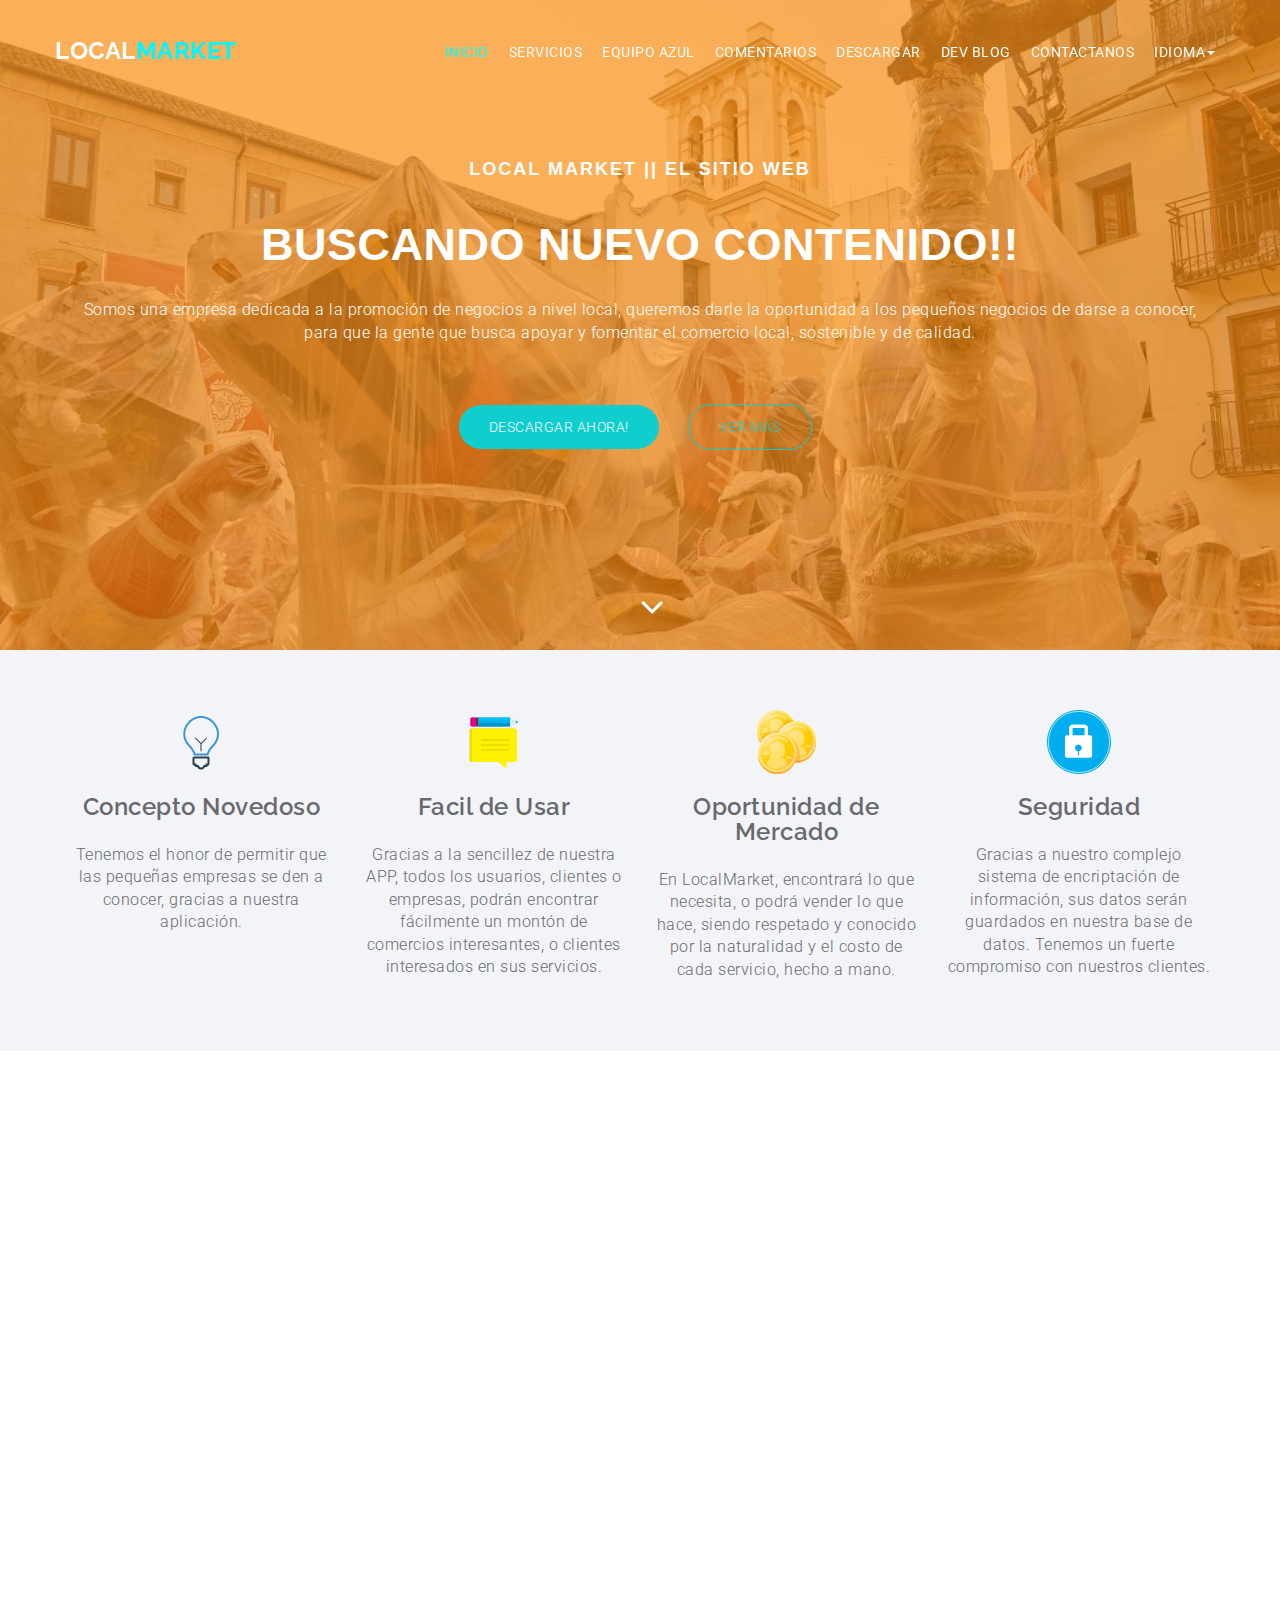
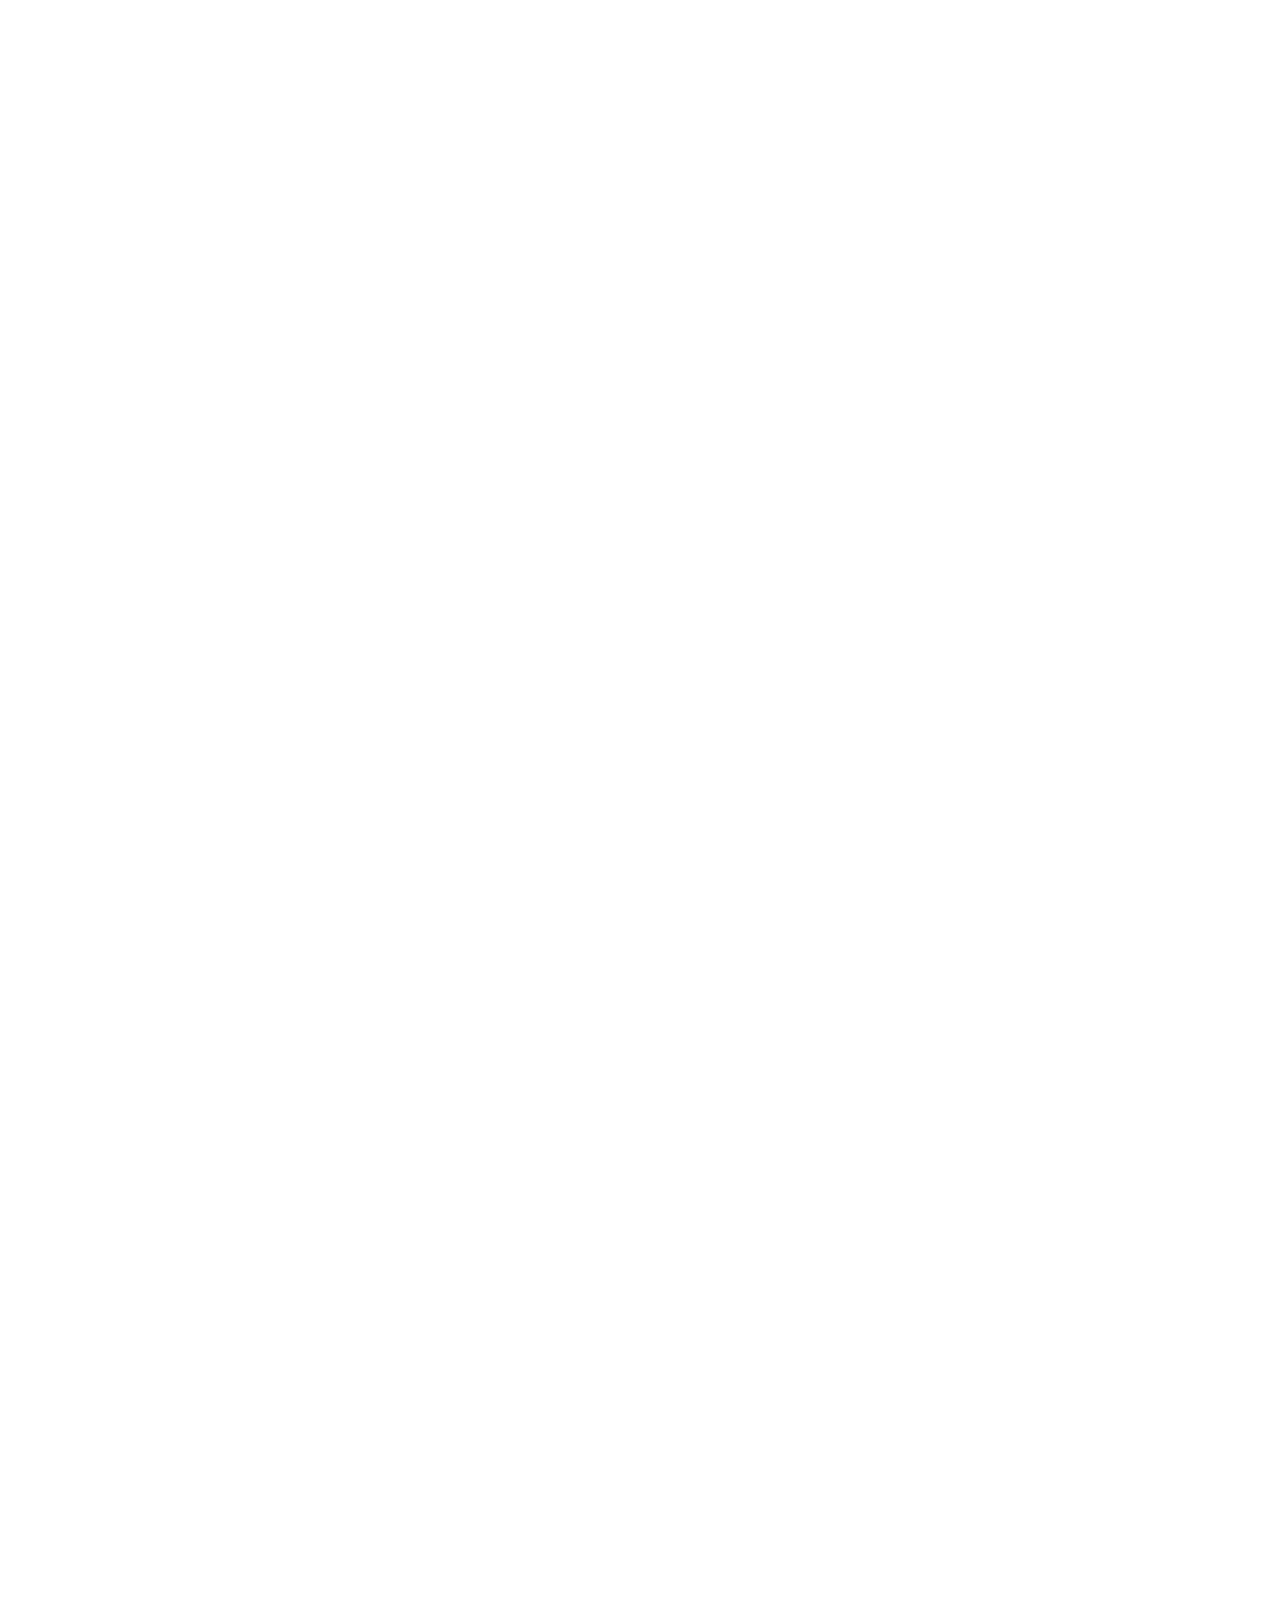
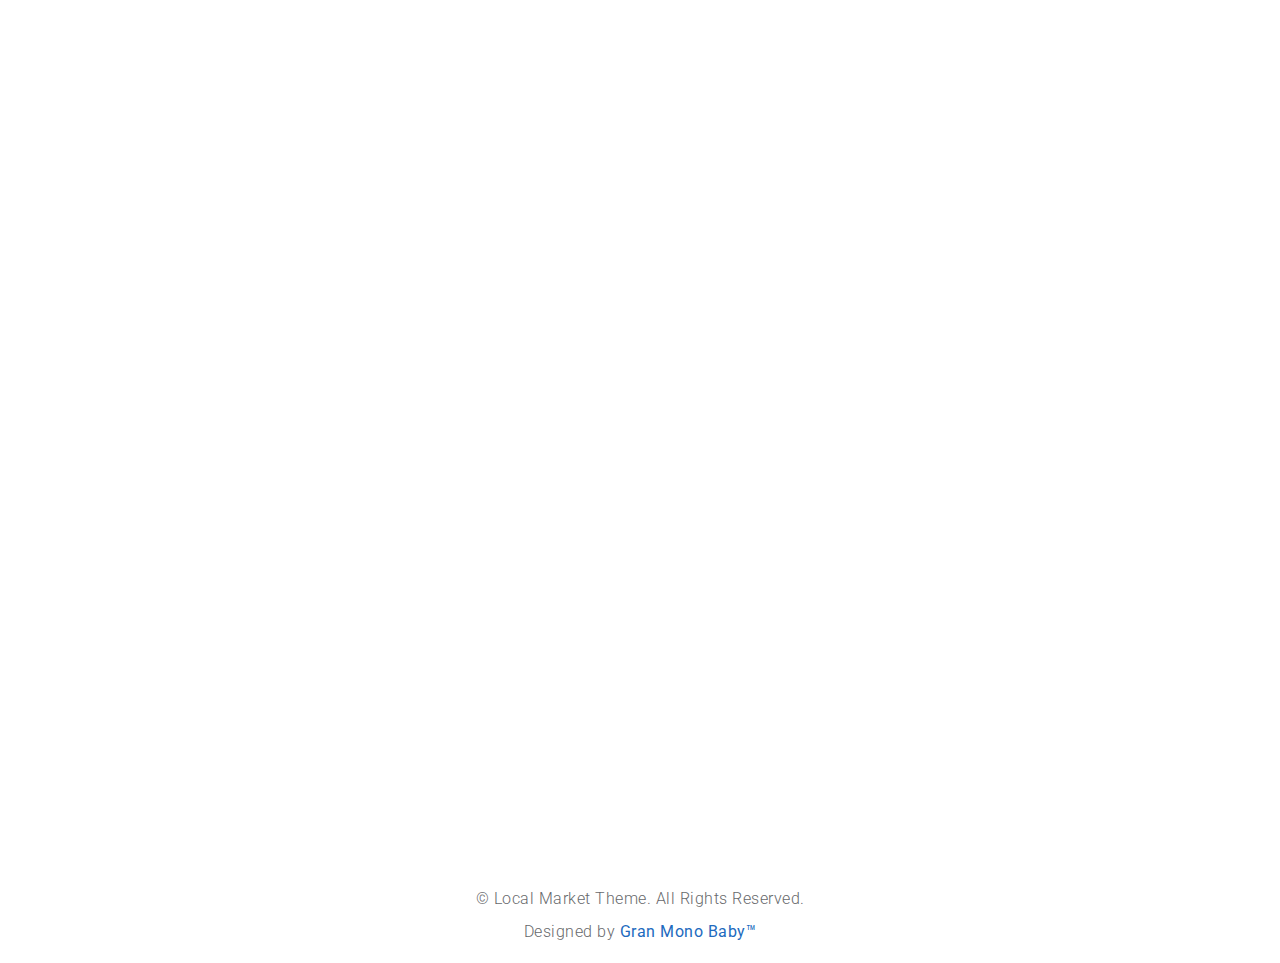
==== commit 4d59373a: "Merge branch 'web' of https://github.com/VictorCarles/PIdam2122Azul into web" ====
--- a/src/web/LMWeb/index_esp.html
+++ b/src/web/LMWeb/index_esp.html
@@ -51,15 +51,15 @@
               </div>
               <div class="collapse navbar-collapse" id="myNavbar">
                 <ul class="nav navbar-nav navbar-right">
-                  <li class="active"><a href="#main-header">Casa</a></li>
+                  <li class="active"><a href="#main-header">Inicio</a></li>
                   <li class=""><a href="#service">Servicios</a></li>
-                  <li class=""><a href="#about">Acerca de</a></li>
+                  <li class=""><a href="#about">Equipo Azul</a></li>
                   <li class=""><a href="#testimonial">Comentarios</a></li>
                   <li class=""><a href="#download">Descargar</a></li>
                   <li class=""><a href="#blog">Dev Blog</a></li>
                   <li class=""><a href="#contact">Contactanos</a></li>
                   <li class="dropdown">
-                    <a href="#" class="dropdown-toggle" data-toggle="dropdown">Language<b class="caret"></b></a>
+                    <a href="#" class="dropdown-toggle" data-toggle="dropdown">Idioma<b class="caret"></b></a>
                     <ul class="dropdown-menu">
                       <li><a href="index.html">English</a></li>
                       <li><a href="index_esp.html">Español</a></li>
@@ -74,9 +74,9 @@
           <div class="container">
             <div class="row">
               <div class="banner-info text-center wow fadeIn delay-05s">
-                <h1 class="bnr-title">Somos Local Market<span> El Sitio Web</span></h1>
+                <h1 class="bnr-title">Local Market ||<span> El Sitio Web</span></h1>
                 <h2 class="bnr-sub-title">Buscando nuevo contenido!!</h2>
-                <p class="bnr-para">Somos una empresa dedicada a la promoción de negocios a nivel local, queremos darle la oportunidad a los pequeños negocios de darse a conocer,<br> para que la gente que está cansada de ir siempre al supermercado tenga otras alternativas. <br></p>
+                <p class="bnr-para">Somos una empresa dedicada a la promoción de negocios a nivel local, queremos darle la oportunidad a los pequeños negocios de darse a conocer,<br> para que la gente que busca apoyar y fomentar el comercio local, sostenible y de calidad. <br></p>
                 <div class="brn-btn">
                   <a href="#download" class="btn btn-download">Descargar Ahora!</a>
                   <a href="#service" class="btn btn-more">Ver Más</a>
@@ -141,7 +141,7 @@
         <div class="row">
           <div class="col-md-12 text-center">
             <h2 class="service-title pad-bt15">EQUIPO AZUL</h2>
-            <p class="sub-title pad-bt15">Brindamos y facilitamos nuevos clientes y nuevos pedidos a negocios locales con nuestra página.</p>
+            <p class="sub-title pad-bt15">Brindamos y facilitamos nuevos clientes a negocios locales con nuestra aplicación.</p>
             <img src="img/port01.jpg" width="540" height="360" style="margin-bottom: 20px;">
           </div>
           <p align="center">Somos un equipo ambicioso formado por Roberto, Jaume, Victor Gímenez, Victor Carles, Alejando y Sergio, que ha querido desarrollar de la forma más positiva y óptima posible la gran ayuda a las empresas menos desarrolladas o regionales que sea favorable, estable y adecuada con el tipo de funcionalidades y objetivos que nos queríamos marcar para nuestro reto.</p>
@@ -162,31 +162,31 @@
               <ul class="bxslider">
                 <li>
                   <blockquote>
-                    <img src="img/thumb.png" class="img-responsive">
-                    <p>Come a day there won't be room for naughty men like us to slip about at all. This job goes south, there well may not be another. </p>
+                    <img src="img/estanis.jpg" class="img-responsive">
+                    <p>Con Local Market, mi negocio ha ganado más popularidad y cada vez más clientes acuden a mi tienda.</p>
                   </blockquote>
-                  <small>Shaun Paul, Client</small>
+                  <small>Estanis Aliaga, Propietario</small>
                 </li>
                 <li>
                   <blockquote>
-                    <img src="img/thumb.png" class="img-responsive">
-                    <p>So here is us, on the raggedy edge. Don't push me, and I won't push you. </p>
+                    <img src="img/jaimecalvo1.jpg" class="img-responsive">
+                    <p>Ahora que conozco todas las tiendas pequeñas a mi alrededor, apoyo al pequeño comercio siempre que puedo.</p>
                   </blockquote>
-                  <small>Marry Smith, Client</small>
+                  <small>Jaime Calvo, Usuario</small>
                 </li>
                 <li>
                   <blockquote>
-                    <img src="img/thumb.png" class="img-responsive">
-                    <p>Come a day there won't be room for naughty men like us to slip about at all. This job goes south, there well may not be another.</p>
+                    <img src="img/seviba.jpg" class="img-responsive">
+                    <p>Después de estos años de pandemia, Local Market ha salvado mi negocio!</p>
                   </blockquote>
-                  <small>Vivek Singh, Client</small>
+                  <small>Paco López, Propietario</small>
                 </li>
                 <li>
                   <blockquote>
-                    <img src="img/thumb.png" class="img-responsive">
-                    <p>So here is us, on the raggedy edge. Don't push me, and I won't push you.</p>
+                    <img src="img/toni.jpg" class="img-responsive">
+                    <p>Estaba cansado de acudir siempre a las grandes marcas, pero con esta aplicación puedo comprar en las tiendas de mi barrio</p>
                   </blockquote>
-                  <small>John Doe, Client</small>
+                  <small>Antonio Ruiz, Usuario</small>
                 </li>
               </ul>
             </div>
